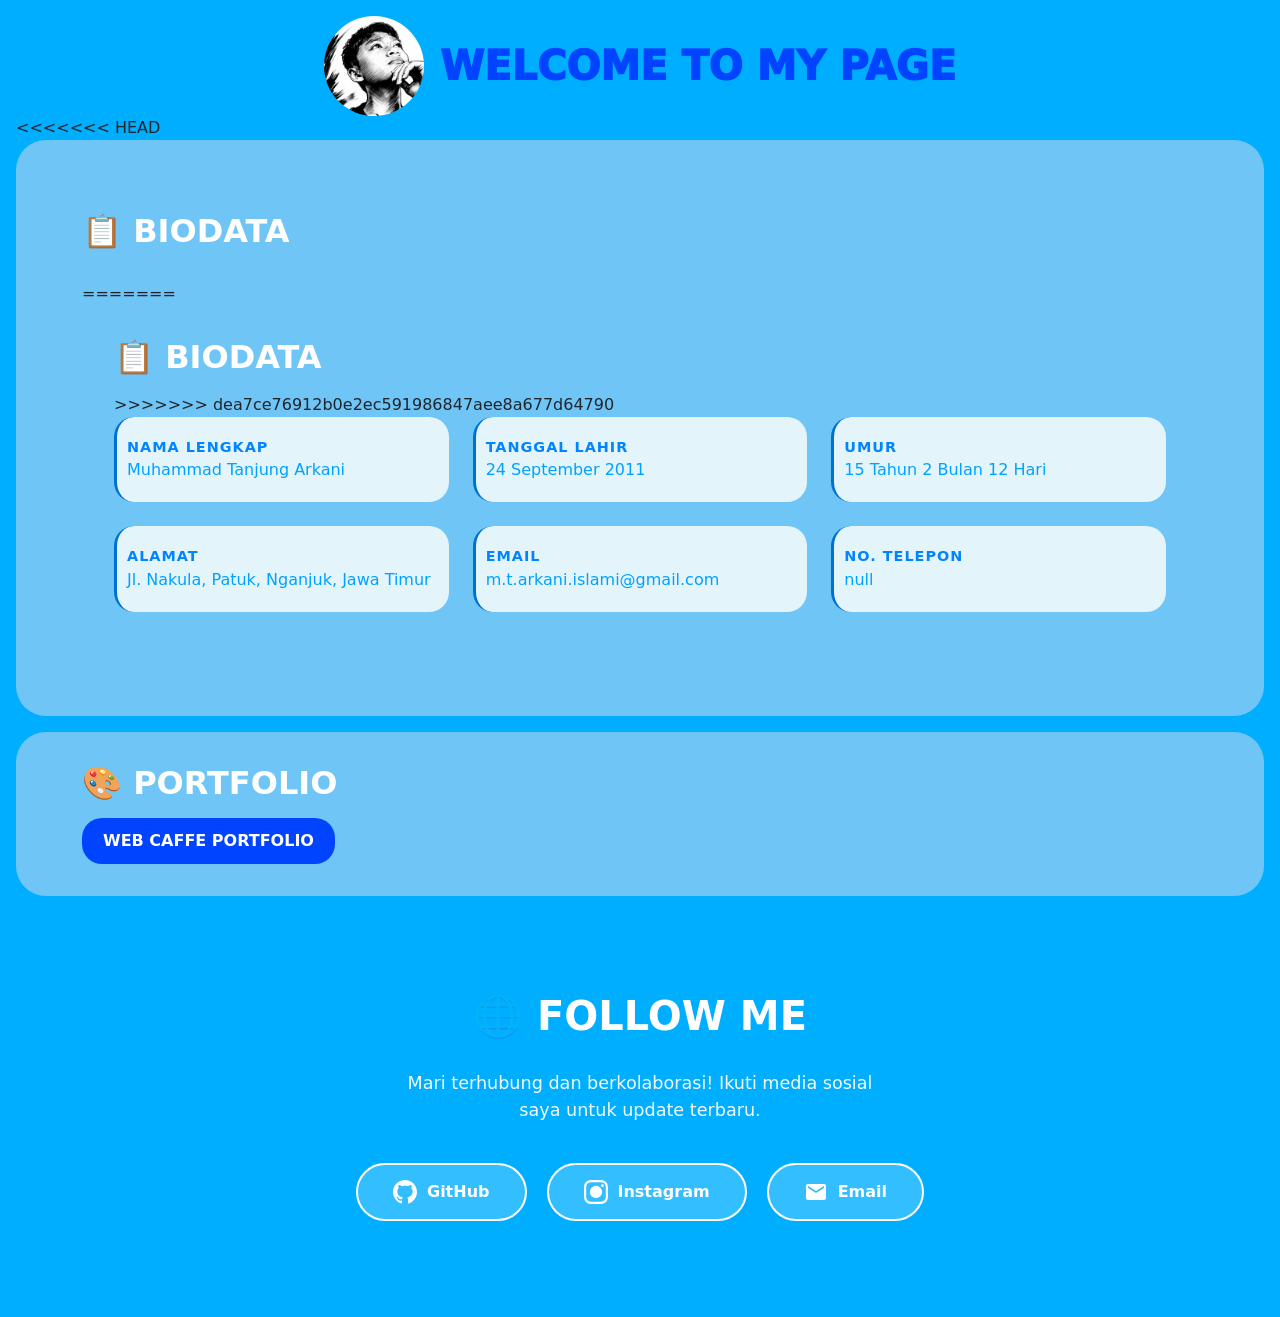
==== index.html @ 44c68a3e "p" ====
<!doctype html>
<html lang="en" dir="">
  <head>
    <!-- Required meta tags -->
    <meta charset="utf-8">
    <meta name="viewport" content="width=device-width, initial-scale=1">

    <!-- Bootstrap CSS -->
    <link href="https://cdn.jsdelivr.net/npm/bootstrap@5.3.8/dist/css/bootstrap.min.css" rel="stylesheet" integrity="sha384-sRIl4kxILFvY47J16cr9ZwB07vP4J8+LH7qKQnuqkuIAvNWLzeN8tE5YBujZqJLB" crossorigin="anonymous">
    <link rel="stylesheet" href="assets/css/homepage.css">
    <link rel="icon" href="assets/img/my-photo-profile.png" type="image/x-icon">

    <title>arkandevcoco-web</title>
  </head>
  <body>
    <div class="p-3 bm-4 cl-blue">
        <div class="container">
    <!-- Menggunakan justify-content-center agar konten otomatis ke tengah tanpa col kosong -->
    <div class="row justify-content-center align-items-center g-3">

    <!-- Kolom Foto Profil -->
    <div class="col-sm-auto col-12 text-center">
        <!-- Tambahkan class img-fluid agar gambar fleksibel -->
        <img class="pp-img img-fluid" src="assets/img/my-photo-profile.png" alt="my photo profile with black and white style">
    </div>
    
    <!-- Kolom Judul -->
    <div class="col-sm-auto col-12 text-center text-sm-start">
        <h1 id="welcome-text" class="mb-0">WELCOME TO MY PAGE</h1>
    </div>

</div>
</div>
    <!-- ==================== BIODATA SECTION ==================== -->
<<<<<<< HEAD
        <section id="biodata" class="biodata-section py-5">
        <div class="container my-4">
            <!-- Ditambahkan mb-4 agar judul ada jarak ke bawah -->
            <h2 class="section-title pb-2 mb-4">📋 BIODATA</h2>
=======
    <section id="biodata" class="biodata-section text-center>
        <div class="container">
            <h2 class="section-title pb-2">📋 BIODATA</h2>
>>>>>>> dea7ce76912b0e2ec591986847aee8a677d64790
            
            <!-- Diubah jadi g-4 gy-4 agar jarak vertikal & horizontal konsisten -->
            <div class="row g-4">
                <div class="col-lg-4">
                    <div class="biodata-item">
                        <div class="biodata-label">Nama Lengkap</div>
                        <div class="biodata-value">Muhammad Tanjung Arkani</div>
                    </div>
                </div>

                <div class="col-lg-4">
                    <div class="biodata-item">
                        <div class="biodata-label">Tanggal Lahir</div>
                        <div class="biodata-value">24 September 2011</div>
                    </div>
                </div>

                <div class="col-lg-4">
                    <div class="biodata-item">
                        <div class="biodata-label">Umur</div>
                        <div id="umur" class="biodata-value">null</div>
                    </div>
                </div>

                <div class="col-lg-4">
                    <div class="biodata-item">
                        <div class="biodata-label">Alamat</div>
                        <div class="biodata-value">
                            <a href="https://maps.app.goo.gl/ysoswkEAmNQH2X3w6" target="_blank">
                                Jl. Nakula, Patuk, Nganjuk, Jawa Timur
                            </a>
                        </div>
                    </div>
                </div>

                <div class="col-lg-4">
                    <div class="biodata-item">
                        <div class="biodata-label">Email</div>
                        <div class="biodata-value">
                            <a href="mailto:m.t.arkani.islami@gmail.com">m.t.arkani.islami@gmail.com</a>
                        </div>
                    </div>
                </div>

                <div class="col-lg-4">
                    <div class="biodata-item">
                        <div class="biodata-label">No. Telepon</div>
                        <div class="biodata-value">null</div>
                    </div>
                </div>
            </div>
        </div>
    </section>
    <!-- ======================== PORTFOLIO SECTION ======================== -->

    <section id="portfolio" class="portfolio-section mt-3 mb-3">
        <div class="container">
            <h2 class="section-title pb-2">🎨 PORTFOLIO</h2>
            <a class="btn btn-caffe" href="https://web-arjuno-caffe.vercel.app/" target="_blank">WEB CAFFE PORTFOLIO</a>
        </div>
    </section>

    <!-- ==================== SOCIAL MEDIA SECTION ==================== -->
    <section id="contact" class="social-section">
        <div class="container">
            <h2 class="social-title">🌐 FOLLOW ME</h2>
            <p class="social-description">Mari terhubung dan berkolaborasi! Ikuti media sosial saya untuk update terbaru.</p>
            
            <div class="social-links">
                <a href="https://github.com/arkandevcoco-star" target="_blank" class="social-btn">
                    <svg class="social-icon" viewBox="0 0 24 24" fill="currentColor">
                        <path d="M12 0c-6.626 0-12 5.373-12 12 0 5.302 3.438 9.8 8.207 11.387.599.111.793-.261.793-.577v-2.234c-3.338.726-4.033-1.416-4.033-1.416-.546-1.387-1.333-1.756-1.333-1.756-1.089-.745.083-.729.083-.729 1.205.084 1.839 1.237 1.839 1.237 1.07 1.834 2.807 1.304 3.492.997.107-.775.418-1.305.762-1.604-2.665-.305-5.467-1.334-5.467-5.931 0-1.311.469-2.381 1.236-3.221-.124-.303-.535-1.524.117-3.176 0 0 1.008-.322 3.301 1.23.957-.266 1.983-.399 3.003-.404 1.02.005 2.047.138 3.006.404 2.291-1.552 3.297-1.23 3.297-1.23.653 1.653.242 2.874.118 3.176.77.84 1.235 1.911 1.235 3.221 0 4.609-2.807 5.624-5.479 5.921.43.372.823 1.102.823 2.222v 3.293c0 .319.192.694.801.576 4.765-1.589 8.199-6.086 8.199-11.386 0-6.627-5.373-12-12-12z"/>
                    </svg>
                    GitHub
                </a>

                <a href="https://instagram.com/ARKdevCOCO" target="_blank" class="social-btn">
                    <svg class="social-icon" viewBox="0 0 24 24" fill="currentColor">
                        <path d="M12 2.163c3.204 0 3.584.012 4.85.07 3.252.148 4.771 1.691 4.919 4.919.058 1.265.069 1.645.069 4.849 0 3.205-.012 3.584-.069 4.849-.149 3.225-1.664 4.771-4.919 4.919-1.266.058-1.644.07-4.85.07-3.204 0-3.584-.012-4.849-.07-3.26-.149-4.771-1.699-4.919-4.92-.058-1.265-.07-1.644-.07-4.849 0-3.204.013-3.583.07-4.849.149-3.227 1.664-4.771 4.919-4.919 1.266-.057 1.645-.069 4.849-.069zm0-2.163c-3.259 0-3.667.014-4.947.072-4.358.2-6.78 2.618-6.98 6.98-.059 1.281-.073 1.689-.073 4.948 0 3.259.014 3.668.072 4.948.2 4.358 2.618 6.78 6.98 6.98 1.281.058 1.689.072 4.948.072 3.259 0 3.668-.014 4.948-.072 4.354-.2 6.782-2.618 6.979-6.98.059-1.28.073-1.689.073-4.948 0-3.259-.014-3.667-.072-4.947-.196-4.354-2.617-6.78-6.979-6.98-1.281-.059-1.69-.073-4.949-.073zM5.838 12a6.162 6.162 0 1 1 12.324 0 6.162 6.162 0 0 1-12.324 0zM12 16a4 4 0 1 1 0-8 4 4 0 0 1 0 8zm4.965-10.322a1.44 1.44 0 1 1 2.881.001 1.44 1.44 0 0 1-2.881-.001z"/>
                    </svg>
                    Instagram
                </a>

                <a href="mailto:m.t.arkani.islami@gmail.com" class="social-btn">
                    <svg class="social-icon" viewBox="0 0 24 24" fill="currentColor">
                        <path d="M20 4H4c-1.1 0-1.99.9-1.99 2L2 18c0 1.1.9 2 2 2h16c1.1 0 2-.9 2-2V6c0-1.1-.9-2-2-2zm0 4l-8 5-8-5V6l8 5 8-5v2z"/>
                    </svg>
                    Email
                </a>
            </div>
        </div>
    </section>

        
        
    </div>

    <!-- Optional JavaScript; choose one of the two! -->
     <script src="assets/js/homepage.js"></script>
    <!-- Option 1: Bootstrap Bundle with Popper -->
    <script src="https://cdn.jsdelivr.net/npm/bootstrap@5.3.8/dist/js/bootstrap.bundle.min.js" integrity="sha384-FKyoEForCGlyvwx9Hj09JcYn3nv7wiPVlz7YYwJrWVcXK/BmnVDxM+D2scQbITxI" crossorigin="anonymous"></script>

    <!-- Option 2: Separate Popper and Bootstrap JS -->
    <!--
    <script src="https://cdn.jsdelivr.net/npm/@popperjs/core@2.11.8/dist/umd/popper.min.js" integrity="sha384-I7E8VVD/ismYTF4hNIPjVp/Zjvgyol6VFvRkX/vR+Vc4jQkC+hVqc2pM8ODewa9r" crossorigin="anonymous"></script>
    <script src="https://cdn.jsdelivr.net/npm/bootstrap@5.3.8/dist/js/bootstrap.min.js" integrity="sha384-G/EV+4j2dNv+tEPo3++6LCgdCROaejBqfUeNjuKAiuXbjrxilcCdDz6ZAVfHWe1Y" crossorigin="anonymous"></script>
    -->
  </body>
</html>
---- assets/css/homepage.css ----
#welcome-text{
    font-weight: 1000;
    color: rgb(0, 68, 255);
}

.cl-blue{
    background-color: rgb(0, 174, 255);
}
.cl-dark-blue{
    background-color: rgb(197, 255, 252);
}
.p-100{
    height: 40rem;
}
.hr01{
    margin-left: 15rem;
    margin-right: 15rem;
}
.pp-img{
    border-radius: 100%;
    width: 100px;
}
.area-sosialmedia{
    background-color: rgb(0, 113, 206);
    height: 100%;
    padding: 100px;
}
/* biodata*/
.section-title{
    font-weight: 800;
    color: rgb(255, 255, 255);
}
.biodata-section{
    background-color: rgb(112, 197, 247);
    padding: 2rem;
    border-radius: 30px;
}
.biodata-item{
    background-color: rgb(227, 244, 250);
    padding: 20px 10px ;
    border-radius: 20px;
    border-left: 3px solid rgb(0, 113, 206);

}
.biodata-item:hover{
    transform: translateY(-5px);
}
.biodata-label{
    font-weight: 700;
    color: #0084ff;
    font-size: 0.9rem;
    text-transform: uppercase;
    letter-spacing: 1px;
}
.biodata-value{
    color: #00a2ff;
    font-weight: 400;
}
.biodata-value a{
    text-decoration: none;
    color: #00a2ff;
    font-weight: 400;
}

.social-section {
        color: white;
        padding: 80px 0;
        text-align: center;
    }

.social-title {
    font-size: 2.5rem;
    font-weight: 700;
    margin-bottom: 30px;
}

.social-description {
    font-size: 1.1rem;
    opacity: 0.95;
    margin-bottom: 40px;
    max-width: 500px;
    margin-left: auto;
    margin-right: auto;
}

.social-links {
    display: flex;
    justify-content: center;
    gap: 20px;
    flex-wrap: wrap;
}

.social-btn {
    background: rgba(255, 255, 255, 0.2);
    color: white;
    padding: 15px 35px;
    border-radius: 50px;
    text-decoration: none;
    font-weight: 600;
    display: inline-flex;
    align-items: center;
    gap: 10px;
    transition: all 0.3s ease;
    border: 2px solid white;
}

.social-btn:hover {
    background: white;
    color: #00aeFF;
    transform: translateY(-5px);
    box-shadow: 0 8px 20px rgba(0, 0, 0, 0.2);
}

.social-icon {
    width: 24px;
    height: 24px;
}



.portfolio-section{
    background-color: rgb(112, 197, 247);
    padding: 2rem;
    border-radius: 30px;
}
.btn-caffe{
    background-color: rgb(0, 68, 255);
    color: white;
    padding: 10px 20px;
    border-radius: 20px;
    text-decoration: none;
    font-weight: 600;
    transition: all 0.3s ease;
}
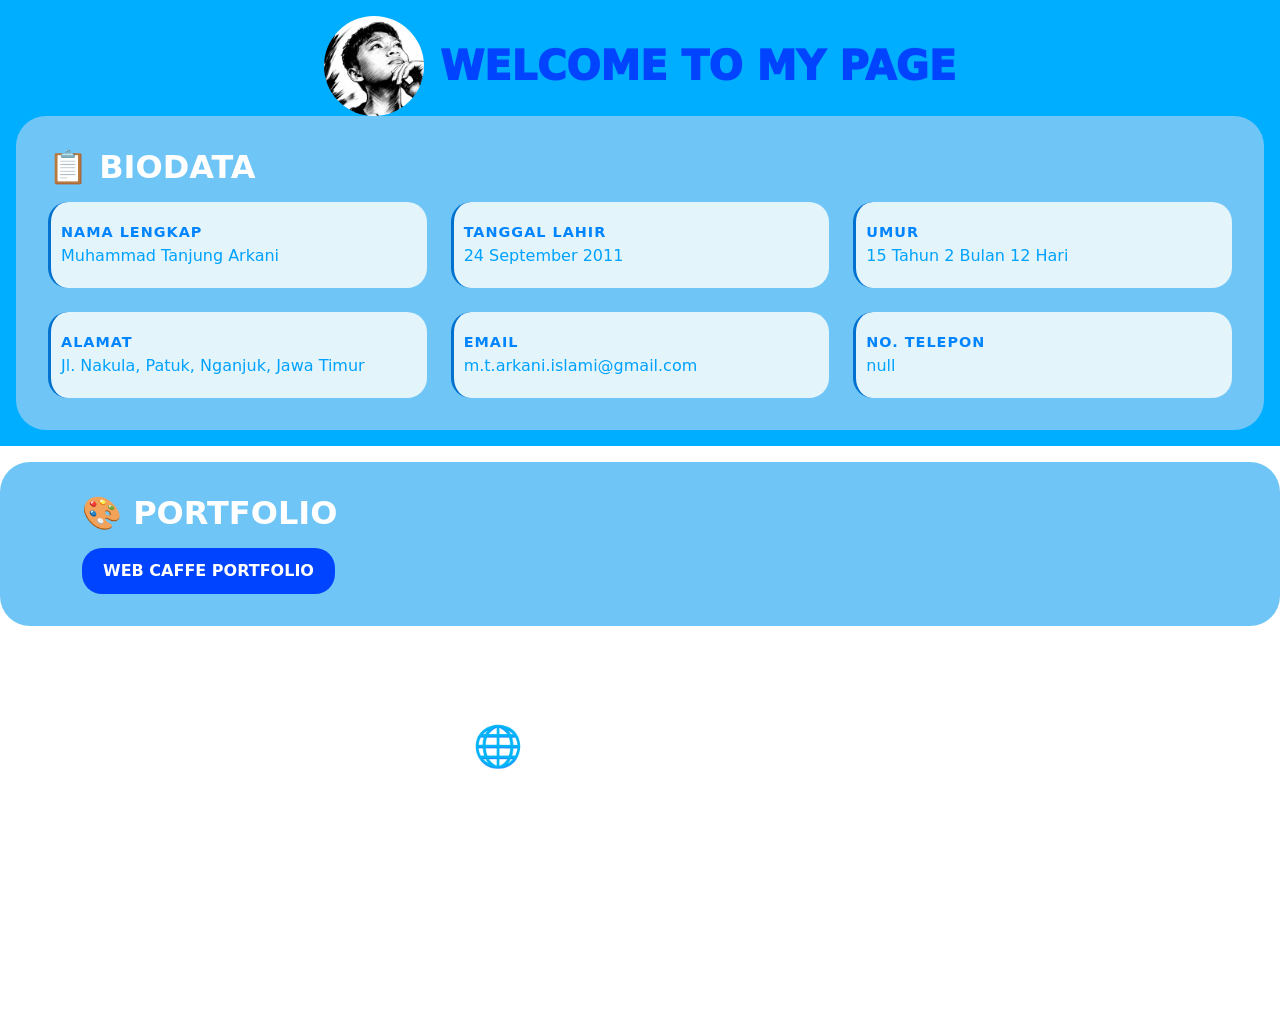
==== commit c4afc914: "fix bug" ====
--- a/index.html
+++ b/index.html
@@ -32,16 +32,11 @@
 </div>
 </div>
     <!-- ==================== BIODATA SECTION ==================== -->
-<<<<<<< HEAD
-        <section id="biodata" class="biodata-section py-5">
-        <div class="container my-4">
-            <!-- Ditambahkan mb-4 agar judul ada jarak ke bawah -->
-            <h2 class="section-title pb-2 mb-4">📋 BIODATA</h2>
-=======
+
     <section id="biodata" class="biodata-section text-center>
         <div class="container">
             <h2 class="section-title pb-2">📋 BIODATA</h2>
->>>>>>> dea7ce76912b0e2ec591986847aee8a677d64790
+
             
             <!-- Diubah jadi g-4 gy-4 agar jarak vertikal & horizontal konsisten -->
             <div class="row g-4">
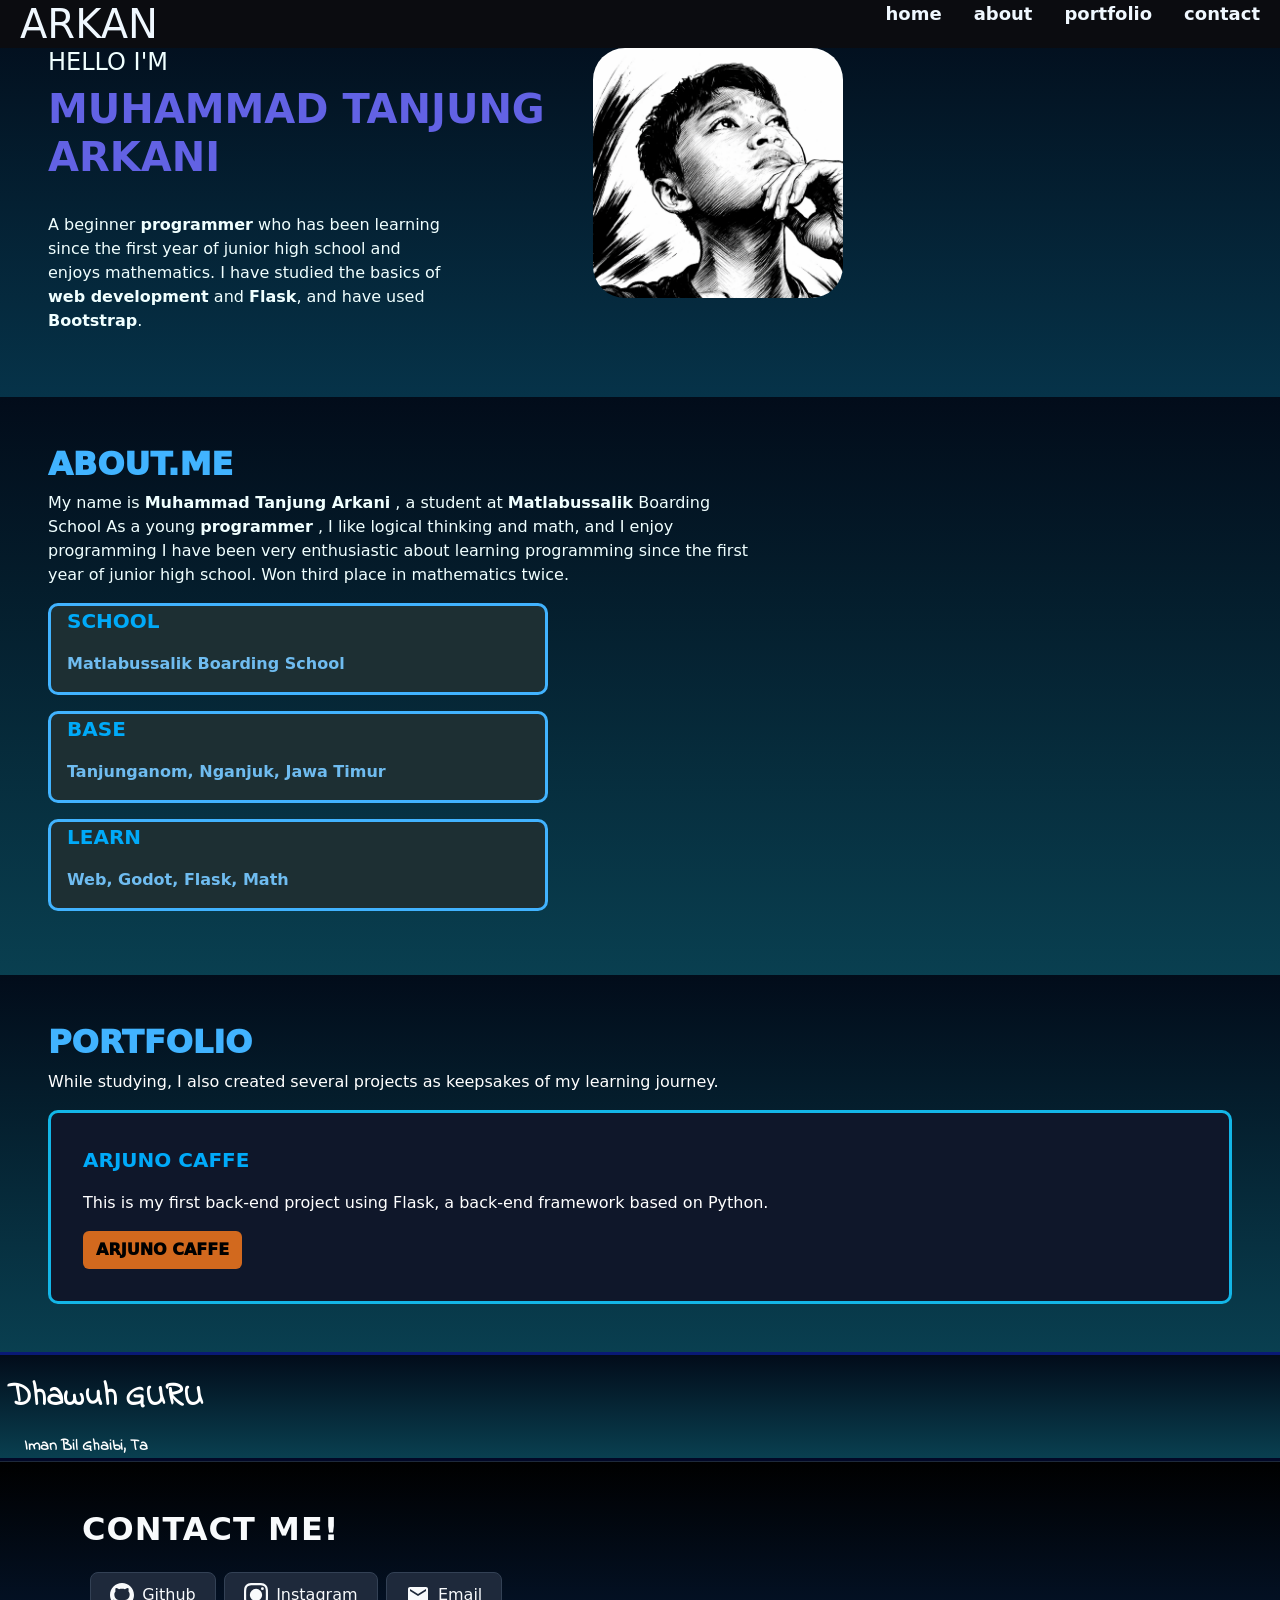
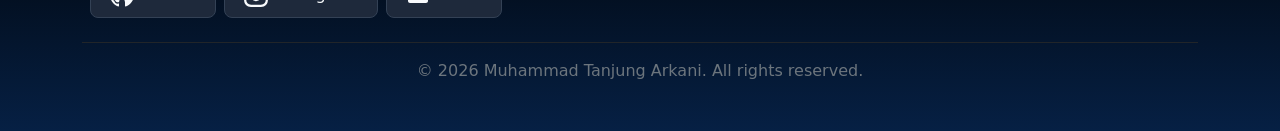
==== commit 48a149dd: "update styles and structure for homepage, add portfolio section, and implement typing effect" ====
--- a/index.html
+++ b/index.html
@@ -1,148 +1,107 @@
-<!doctype html>
-<html lang="en" dir="">
-  <head>
-    <!-- Required meta tags -->
-    <meta charset="utf-8">
-    <meta name="viewport" content="width=device-width, initial-scale=1">
-
-    <!-- Bootstrap CSS -->
+<!DOCTYPE html>
+<html lang="en">
+<head>
+    <meta charset="UTF-8">
+    <meta name="viewport" content="width=device-width, initial-scale=1.0">
+    <title>Profile</title>
     <link href="https://cdn.jsdelivr.net/npm/bootstrap@5.3.8/dist/css/bootstrap.min.css" rel="stylesheet" integrity="sha384-sRIl4kxILFvY47J16cr9ZwB07vP4J8+LH7qKQnuqkuIAvNWLzeN8tE5YBujZqJLB" crossorigin="anonymous">
     <link rel="stylesheet" href="assets/css/homepage.css">
-    <link rel="icon" href="assets/img/my-photo-profile.png" type="image/x-icon">
+</head>
+<body>
+    <header class="fixed-top">
+        <h1>ARKAN</h1>
+        <nav class="nav-menu">
+            <ul>
+                <li><a class="" href="#home">home</a></li>
+                <li><a class="" href="#about">about</a></li>
+                <li><a class="" href="#portfolio">portfolio</a></li>
+                <li><a class="" href="#contact">contact</a></li>
+            </ul>
+        </nav>
+    </header>
+    <main>
 
-    <title>arkandevcoco-web</title>
-  </head>
-  <body>
-    <div class="p-3 bm-4 cl-blue">
-        <div class="container">
-    <!-- Menggunakan justify-content-center agar konten otomatis ke tengah tanpa col kosong -->
-    <div class="row justify-content-center align-items-center g-3">
+        <section id="home" class="home">
+            <div>
+                <h4>HELLO I'M</h4>
+                <h1>MUHAMMAD TANJUNG <br> ARKANI</h1>
+                <br>
+                <p class="home-text">
+                    A beginner <b> programmer</b> who has been learning since the first year of  junior high school and enjoys mathematics. I have studied the basics of  <b>web development</b> and <b>Flask</b>, and have used <b>Bootstrap</b>.
+                </p>
+            </div>
+            <figure>
+                <img class="profile" src="assets/img/my-photo-profile.png" alt="photo profile" width="250px">
+            </figure>
+        </section>
+        <!--===============ABOUT===================-->
+        <section id="about" class="about">
+            <h2>ABOUT.ME</h2>
+            <p class="text-about">
+                    My name is <b>Muhammad Tanjung Arkani</b> , a student at <b> Matlabussalik </b>Boarding School
+                    As a young <b>programmer</b> , I like logical thinking and math, and I enjoy programming 
+                    I have been very enthusiastic about learning programming since the first year of junior high school.
+                    Won third place in mathematics twice.
+            </p>
+            <div class="biodata">
+                <p class="biodata-label">SCHOOL</p>
+                <p class="biodata-value">Matlabussalik Boarding School</p>
+            </div>
+            <div class="biodata">
+                <p class="biodata-label">BASE</p>
+                <p class="biodata-value">Tanjunganom, Nganjuk, Jawa Timur</p>
+            </div>
+            <div class="biodata">
+                <p class="biodata-label">LEARN</p>
+                <p class="biodata-value">Web, Godot, Flask, Math</p>
+            </div>
+        </section>
+        <section id="portfolio" class="portfolio">
+            <h2>PORTFOLIO</h2>
+            <p>While studying, I also created several projects as keepsakes of my learning journey.</p>
+            <div class="portfolio-1">
+                <p class="portfolio-label">ARJUNO CAFFE</p>
+                <p>This is my first back-end project using Flask, a back-end framework based on Python.</p>
+                <a class="btn btn-caffe" href="https://web-arjuno-caffe.vercel.app/" target="_blank">ARJUNO CAFFE</a>
+            </div>
+        </section>
+        <section class="dhawuh">
+            <h2 class="indie-flower-regular p-2">Dhawuh GURU</h2>
+            <span id="dhawuh-guru" class="indie-flower-regular p-4"></span>
+            
 
-    <!-- Kolom Foto Profil -->
-    <div class="col-sm-auto col-12 text-center">
-        <!-- Tambahkan class img-fluid agar gambar fleksibel -->
-        <img class="pp-img img-fluid" src="assets/img/my-photo-profile.png" alt="my photo profile with black and white style">
+        </section>
+    </main>
+    <!-- =========FOOTER=========-->
+   <footer id="contact" class="custom-footer">
+    <div class="container">
+        <h2>CONTACT ME!</h2>
+        <div class="d-flex flex-wrap gap-2 ps-2">
+            <a href="https://github.com/arkandevcoco-star" target="_blank" class="social-btn">
+                <svg class="social-icon" viewBox="0 0 24 24" fill="currentColor">
+                    <path d="M12 0c-6.626 0-12 5.373-12 12 0 5.302 3.438 9.8 8.207 11.387.599.111.793-.261.793-.577v-2.234c-3.338.726-4.033-1.416-4.033-1.416-.546-1.387-1.333-1.756-1.333-1.756-1.089-.745.083-.729.083-.729 1.205.084 1.839 1.237 1.839 1.237 1.07 1.834 2.807 1.304 3.492.997.107-.775.418-1.305.762-1.604-2.665-.305-5.467-1.334-5.467-5.931 0-1.311.469-2.381 1.236-3.221-.124-.303-.535-1.524.117-3.176 0 0 1.008-.322 3.301 1.23.957-.266 1.983-.399 3.003-.404 1.02.005 2.047.138 3.006.404 2.291-1.552 3.297-1.23 3.297-1.23.653 1.653.242 2.874.118 3.176.77.84 1.235 1.911 1.235 3.221 0 4.609-2.807 5.624-5.479 5.921.43.372.823 1.102.823 2.222v 3.293c0 .319.192.694.801.576 4.765-1.589 8.199-6.086 8.199-11.386 0-6.627-5.373-12-12-12z"/>
+                </svg>
+                Github
+            </a>
+            <a href="https://instagram.com/ARKdevCOCO" class="social-btn">
+                <svg class="social-icon" viewBox="0 0 24 24" fill="currentColor">
+                    <path d="M12 2.163c3.204 0 3.584.012 4.85.07 3.252.148 4.771 1.691 4.919 4.919.058 1.265.069 1.645.069 4.849 0 3.205-.012 3.584-.069 4.849-.149 3.225-1.664 4.771-4.919 4.919-1.266.058-1.644.07-4.85.07-3.204 0-3.584-.012-4.849-.07-3.26-.149-4.771-1.699-4.919-4.92-.058-1.265-.07-1.644-.07-4.849 0-3.204.013-3.583.07-4.849.149-3.227 1.664-4.771 4.919-4.919 1.266-.057 1.645-.069 4.849-.069zm0-2.163c-3.259 0-3.667.014-4.947.072-4.358.2-6.78 2.618-6.98 6.98-.059 1.281-.073 1.689-.073 4.948 0 3.259.014 3.668.072 4.948.2 4.358 2.618 6.78 6.98 6.98 1.281.058 1.689.072 4.948.072 3.259 0 3.668-.014 4.948-.072 4.354-.2 6.782-2.618 6.979-6.98.059-1.28.073-1.689.073-4.948 0-3.259-.014-3.667-.072-4.947-.196-4.354-2.617-6.78-6.979-6.98-1.281-.059-1.69-.073-4.949-.073zM5.838 12a6.162 6.162 0 1 1 12.324 0 6.162 6.162 0 0 1-12.324 0zM12 16a4 4 0 1 1 0-8 4 4 0 0 1 0 8zm4.965-10.322a1.44 1.44 0 1 1 2.881.001 1.44 1.44 0 0 1-2.881-.001z"/>
+                </svg>
+                Instagram
+            </a>
+            <a href="mailto:email@m.t.arkani.islami@gmail.com" class="social-btn">
+                <svg class="social-icon" viewBox="0 0 24 24" fill="currentColor">
+                    <path d="M20 4H4c-1.1 0-1.99.9-1.99 2L2 18c0 1.1.9 2 2 2h16c1.1 0 2-.9 2-2V6c0-1.1-.9-2-2-2zm0 4l-8 5-8-5V6l8 5 8-5v2z"/>
+                </svg>
+                Email
+            </a>
+        </div>
+        <div class="text-secondary text-center mt-4 pt-3 border-top border-dark fs-6">
+            &copy; 2026 Muhammad Tanjung Arkani. All rights reserved.
+        </div>
     </div>
     
-    <!-- Kolom Judul -->
-    <div class="col-sm-auto col-12 text-center text-sm-start">
-        <h1 id="welcome-text" class="mb-0">WELCOME TO MY PAGE</h1>
-    </div>
-
-</div>
-</div>
-    <!-- ==================== BIODATA SECTION ==================== -->
-
-    <section id="biodata" class="biodata-section text-center>
-        <div class="container">
-            <h2 class="section-title pb-2">📋 BIODATA</h2>
-
-            
-            <!-- Diubah jadi g-4 gy-4 agar jarak vertikal & horizontal konsisten -->
-            <div class="row g-4">
-                <div class="col-lg-4">
-                    <div class="biodata-item">
-                        <div class="biodata-label">Nama Lengkap</div>
-                        <div class="biodata-value">Muhammad Tanjung Arkani</div>
-                    </div>
-                </div>
-
-                <div class="col-lg-4">
-                    <div class="biodata-item">
-                        <div class="biodata-label">Tanggal Lahir</div>
-                        <div class="biodata-value">24 September 2011</div>
-                    </div>
-                </div>
-
-                <div class="col-lg-4">
-                    <div class="biodata-item">
-                        <div class="biodata-label">Umur</div>
-                        <div id="umur" class="biodata-value">null</div>
-                    </div>
-                </div>
-
-                <div class="col-lg-4">
-                    <div class="biodata-item">
-                        <div class="biodata-label">Alamat</div>
-                        <div class="biodata-value">
-                            <a href="https://maps.app.goo.gl/ysoswkEAmNQH2X3w6" target="_blank">
-                                Jl. Nakula, Patuk, Nganjuk, Jawa Timur
-                            </a>
-                        </div>
-                    </div>
-                </div>
-
-                <div class="col-lg-4">
-                    <div class="biodata-item">
-                        <div class="biodata-label">Email</div>
-                        <div class="biodata-value">
-                            <a href="mailto:m.t.arkani.islami@gmail.com">m.t.arkani.islami@gmail.com</a>
-                        </div>
-                    </div>
-                </div>
-
-                <div class="col-lg-4">
-                    <div class="biodata-item">
-                        <div class="biodata-label">No. Telepon</div>
-                        <div class="biodata-value">null</div>
-                    </div>
-                </div>
-            </div>
-        </div>
-    </section>
-    <!-- ======================== PORTFOLIO SECTION ======================== -->
-
-    <section id="portfolio" class="portfolio-section mt-3 mb-3">
-        <div class="container">
-            <h2 class="section-title pb-2">🎨 PORTFOLIO</h2>
-            <a class="btn btn-caffe" href="https://web-arjuno-caffe.vercel.app/" target="_blank">WEB CAFFE PORTFOLIO</a>
-        </div>
-    </section>
-
-    <!-- ==================== SOCIAL MEDIA SECTION ==================== -->
-    <section id="contact" class="social-section">
-        <div class="container">
-            <h2 class="social-title">🌐 FOLLOW ME</h2>
-            <p class="social-description">Mari terhubung dan berkolaborasi! Ikuti media sosial saya untuk update terbaru.</p>
-            
-            <div class="social-links">
-                <a href="https://github.com/arkandevcoco-star" target="_blank" class="social-btn">
-                    <svg class="social-icon" viewBox="0 0 24 24" fill="currentColor">
-                        <path d="M12 0c-6.626 0-12 5.373-12 12 0 5.302 3.438 9.8 8.207 11.387.599.111.793-.261.793-.577v-2.234c-3.338.726-4.033-1.416-4.033-1.416-.546-1.387-1.333-1.756-1.333-1.756-1.089-.745.083-.729.083-.729 1.205.084 1.839 1.237 1.839 1.237 1.07 1.834 2.807 1.304 3.492.997.107-.775.418-1.305.762-1.604-2.665-.305-5.467-1.334-5.467-5.931 0-1.311.469-2.381 1.236-3.221-.124-.303-.535-1.524.117-3.176 0 0 1.008-.322 3.301 1.23.957-.266 1.983-.399 3.003-.404 1.02.005 2.047.138 3.006.404 2.291-1.552 3.297-1.23 3.297-1.23.653 1.653.242 2.874.118 3.176.77.84 1.235 1.911 1.235 3.221 0 4.609-2.807 5.624-5.479 5.921.43.372.823 1.102.823 2.222v 3.293c0 .319.192.694.801.576 4.765-1.589 8.199-6.086 8.199-11.386 0-6.627-5.373-12-12-12z"/>
-                    </svg>
-                    GitHub
-                </a>
-
-                <a href="https://instagram.com/ARKdevCOCO" target="_blank" class="social-btn">
-                    <svg class="social-icon" viewBox="0 0 24 24" fill="currentColor">
-                        <path d="M12 2.163c3.204 0 3.584.012 4.85.07 3.252.148 4.771 1.691 4.919 4.919.058 1.265.069 1.645.069 4.849 0 3.205-.012 3.584-.069 4.849-.149 3.225-1.664 4.771-4.919 4.919-1.266.058-1.644.07-4.85.07-3.204 0-3.584-.012-4.849-.07-3.26-.149-4.771-1.699-4.919-4.92-.058-1.265-.07-1.644-.07-4.849 0-3.204.013-3.583.07-4.849.149-3.227 1.664-4.771 4.919-4.919 1.266-.057 1.645-.069 4.849-.069zm0-2.163c-3.259 0-3.667.014-4.947.072-4.358.2-6.78 2.618-6.98 6.98-.059 1.281-.073 1.689-.073 4.948 0 3.259.014 3.668.072 4.948.2 4.358 2.618 6.78 6.98 6.98 1.281.058 1.689.072 4.948.072 3.259 0 3.668-.014 4.948-.072 4.354-.2 6.782-2.618 6.979-6.98.059-1.28.073-1.689.073-4.948 0-3.259-.014-3.667-.072-4.947-.196-4.354-2.617-6.78-6.979-6.98-1.281-.059-1.69-.073-4.949-.073zM5.838 12a6.162 6.162 0 1 1 12.324 0 6.162 6.162 0 0 1-12.324 0zM12 16a4 4 0 1 1 0-8 4 4 0 0 1 0 8zm4.965-10.322a1.44 1.44 0 1 1 2.881.001 1.44 1.44 0 0 1-2.881-.001z"/>
-                    </svg>
-                    Instagram
-                </a>
-
-                <a href="mailto:m.t.arkani.islami@gmail.com" class="social-btn">
-                    <svg class="social-icon" viewBox="0 0 24 24" fill="currentColor">
-                        <path d="M20 4H4c-1.1 0-1.99.9-1.99 2L2 18c0 1.1.9 2 2 2h16c1.1 0 2-.9 2-2V6c0-1.1-.9-2-2-2zm0 4l-8 5-8-5V6l8 5 8-5v2z"/>
-                    </svg>
-                    Email
-                </a>
-            </div>
-        </div>
-    </section>
-
-        
-        
-    </div>
-
-    <!-- Optional JavaScript; choose one of the two! -->
-     <script src="assets/js/homepage.js"></script>
-    <!-- Option 1: Bootstrap Bundle with Popper -->
-    <script src="https://cdn.jsdelivr.net/npm/bootstrap@5.3.8/dist/js/bootstrap.bundle.min.js" integrity="sha384-FKyoEForCGlyvwx9Hj09JcYn3nv7wiPVlz7YYwJrWVcXK/BmnVDxM+D2scQbITxI" crossorigin="anonymous"></script>
-
-    <!-- Option 2: Separate Popper and Bootstrap JS -->
-    <!--
-    <script src="https://cdn.jsdelivr.net/npm/@popperjs/core@2.11.8/dist/umd/popper.min.js" integrity="sha384-I7E8VVD/ismYTF4hNIPjVp/Zjvgyol6VFvRkX/vR+Vc4jQkC+hVqc2pM8ODewa9r" crossorigin="anonymous"></script>
-    <script src="https://cdn.jsdelivr.net/npm/bootstrap@5.3.8/dist/js/bootstrap.min.js" integrity="sha384-G/EV+4j2dNv+tEPo3++6LCgdCROaejBqfUeNjuKAiuXbjrxilcCdDz6ZAVfHWe1Y" crossorigin="anonymous"></script>
-    -->
-  </body>
+</footer>
+<script src="assets/js/homepage.js"></script>
+</body>
 </html>
--- a/assets/css/homepage.css
+++ b/assets/css/homepage.css
@@ -1,134 +1,221 @@
-#welcome-text{
+@import url('https://fonts.googleapis.com/css2?family=Indie+Flower&display=swap');
+@import url('https://fonts.googleapis.com/css2?family=Indie+Flower&family=Jim+Nightshade&display=swap');
+/*HEADER*/
+body{
+     background: linear-gradient(to top, #13b6e7, #020c1a);
+}
+header {
+    background-color: #0b0c10;
+    display: flex;
+    padding: 0px 20px;      
+}
+
+header h1 {
+    color: aliceblue;
+    margin: 0;                 
+}
+.home-text{
+    max-width: 400px;
+}
+.nav-menu {
+    margin-bottom: 1rem;
+    margin-left: auto; 
+    display: flex;
+    gap: 2rem;          
+    justify-content: center;   
+}
+
+.nav-menu ul{
+    display: flex;
+    gap: 2rem;
+    list-style: none;
+    padding: 0;
+    margin: 0;
+}
+
+.nav-menu a {
+    color: aliceblue;          
+    text-decoration: none;     
+    font-size: 18px;
+    font-weight: 700;
+}
+
+.nav-menu a:hover {
+    color: #14808f;
+}
+
+/* MAIN */
+
+/* HOMEEEEEE*/
+.home{
+    display: flex;
+    gap: 3rem;
+    color: azure;
+    padding: 3rem;
+}
+
+.home h1{
+    font-weight: 900;
+    color: rgb(98, 98, 228);
+}
+
+.profile {
+    width: 250px;
+    max-width: 100%;
+    height: auto;
+    border-radius: 2rem;
+    object-fit: cover;
+}
+@media (max-width: 600px) {
+    .home {
+        flex-direction: column;
+        align-items: center;
+        text-align: center;
+        padding: 2rem 1rem;
+    }
+
+    .profile {
+        width: 180px;
+    }
+}
+
+
+/* ABOUT */
+.about{
+    background: linear-gradient(to top, #093f50, #020c1a);
+    padding: 3rem;
+    color: azure;
+    h2{
+        color: #41b3ff;
+        font-weight: 1000;
+    }
+}
+.text-about{
+    max-width: 700px;
+}
+
+.biodata{
+    margin-bottom: 1rem;
+    background-color: #1d2f33;
+    border: #41b3ff solid ;
+    border-radius: 10px;
+    max-width: 500px;
+    min-width: 150px;
+    
+}
+.biodata:hover{
+    transition: all 0.3s ease;
+    transform: translateY(-10px);
+    background-color: #06587e;
+    .biodata-value{
+        color: white;
+    }
+    .biodata-label{
+        color: rgb(68, 243, 255);
+    }
+}
+.biodata-label{
+    padding-left: 1rem;
+    font-size: 20px;
+    font-weight: 800;
+    color: #00aaf9;
+}
+.biodata-value{
+    padding-left: 1rem;
+    color: #6fbcf0;
+    font-weight: 700;
+}
+
+/*PORTFOLIO*/
+.portfolio{
+    background: linear-gradient(to top, #093f50, #020c1a);
+    padding: 3rem;
+    color: white;
+    h2{
+        font-weight: 1000;
+        color: #41b3ff;
+    }
+}
+
+.portfolio-1{
+    padding: 2rem;
+    background-color: #0f172a;
+    border: #13b6e7 solid ;
+    border-radius: 10px;
+}
+
+.portfolio-label{
+    font-size: 20px;
+    font-weight: 800;
+    color: #00aaf9;
+}
+.btn-caffe{
+    color: rgb(0, 0, 0);
     font-weight: 1000;
-    color: rgb(0, 68, 255);
-}
-
-.cl-blue{
-    background-color: rgb(0, 174, 255);
-}
-.cl-dark-blue{
-    background-color: rgb(197, 255, 252);
-}
-.p-100{
-    height: 40rem;
-}
-.hr01{
-    margin-left: 15rem;
-    margin-right: 15rem;
-}
-.pp-img{
-    border-radius: 100%;
-    width: 100px;
-}
-.area-sosialmedia{
-    background-color: rgb(0, 113, 206);
-    height: 100%;
-    padding: 100px;
-}
-/* biodata*/
-.section-title{
+    background-color: chocolate;
+}
+.btn-caffe:hover{
+    transition: all 0.3s ease;
+    transform: translateY(-5px);
+    color: rgb(224, 220, 217);
+    background-color: rgb(255, 72, 0);
+}
+.dhawuh{
+    border-top: #091975 solid;
+    border-bottom: #020827 solid;
+    background: linear-gradient(to top, #093f50, #020c1a);
+    h2{
+        color: white;
+    }
+    span{
+        color: white;
+    }
+    padding-top: 1rem;
+}
+/* FOOTER */
+footer{
+    background: linear-gradient(to bottom, #000000, #062044);
+    color: azure;
+}
+.custom-footer {
+    background-color: #0f172a;
+    color: #f8fafc;
+    border-top: 1px solid #1e293b;
+    padding: 3rem 1.5rem;
+}
+.custom-footer h2 {
     font-weight: 800;
-    color: rgb(255, 255, 255);
-}
-.biodata-section{
-    background-color: rgb(112, 197, 247);
-    padding: 2rem;
-    border-radius: 30px;
-}
-.biodata-item{
-    background-color: rgb(227, 244, 250);
-    padding: 20px 10px ;
-    border-radius: 20px;
-    border-left: 3px solid rgb(0, 113, 206);
-
-}
-.biodata-item:hover{
-    transform: translateY(-5px);
-}
-.biodata-label{
-    font-weight: 700;
-    color: #0084ff;
-    font-size: 0.9rem;
-    text-transform: uppercase;
     letter-spacing: 1px;
-}
-.biodata-value{
-    color: #00a2ff;
-    font-weight: 400;
-}
-.biodata-value a{
+    margin-bottom: 1.5rem;
+}
+.social-btn {
+    background-color: #1e293b;
+    color: #f8fafc;
+    border: 1px solid #334155;
+    padding: 0.6rem 1.2rem;
+    border-radius: 8px;
+    transition: all 0.3s ease;
     text-decoration: none;
-    color: #00a2ff;
-    font-weight: 400;
-}
-
-.social-section {
-        color: white;
-        padding: 80px 0;
-        text-align: center;
-    }
-
-.social-title {
-    font-size: 2.5rem;
-    font-weight: 700;
-    margin-bottom: 30px;
-}
-
-.social-description {
-    font-size: 1.1rem;
-    opacity: 0.95;
-    margin-bottom: 40px;
-    max-width: 500px;
-    margin-left: auto;
-    margin-right: auto;
-}
-
-.social-links {
-    display: flex;
-    justify-content: center;
-    gap: 20px;
-    flex-wrap: wrap;
-}
-
-.social-btn {
-    background: rgba(255, 255, 255, 0.2);
-    color: white;
-    padding: 15px 35px;
-    border-radius: 50px;
-    text-decoration: none;
-    font-weight: 600;
     display: inline-flex;
     align-items: center;
-    gap: 10px;
-    transition: all 0.3s ease;
-    border: 2px solid white;
-}
-
+    gap: 8px;
+}
 .social-btn:hover {
-    background: white;
-    color: #00aeFF;
-    transform: translateY(-5px);
-    box-shadow: 0 8px 20px rgba(0, 0, 0, 0.2);
-}
-
+    background-color: #38bdf8;
+    color: #0f172a;
+    border-color: #38bdf8;
+    transform: translateY(-3px);
+}
 .social-icon {
-    width: 24px;
-    height: 24px;
-}
-
-
-
-.portfolio-section{
-    background-color: rgb(112, 197, 247);
-    padding: 2rem;
-    border-radius: 30px;
-}
-.btn-caffe{
-    background-color: rgb(0, 68, 255);
-    color: white;
-    padding: 10px 20px;
-    border-radius: 20px;
-    text-decoration: none;
-    font-weight: 600;
-    transition: all 0.3s ease;
-}+    width: 24px;  /* Atur lebar sesuai kebutuhan */
+    height: 24px; /* Atur tinggi */
+    display: inline-block;
+    vertical-align: middle;
+}
+/* FONTS */
+.indie-flower-regular {
+  font-family: "Indie Flower", cursive;
+  font-weight: 1000;
+  font-style: normal;
+}
+
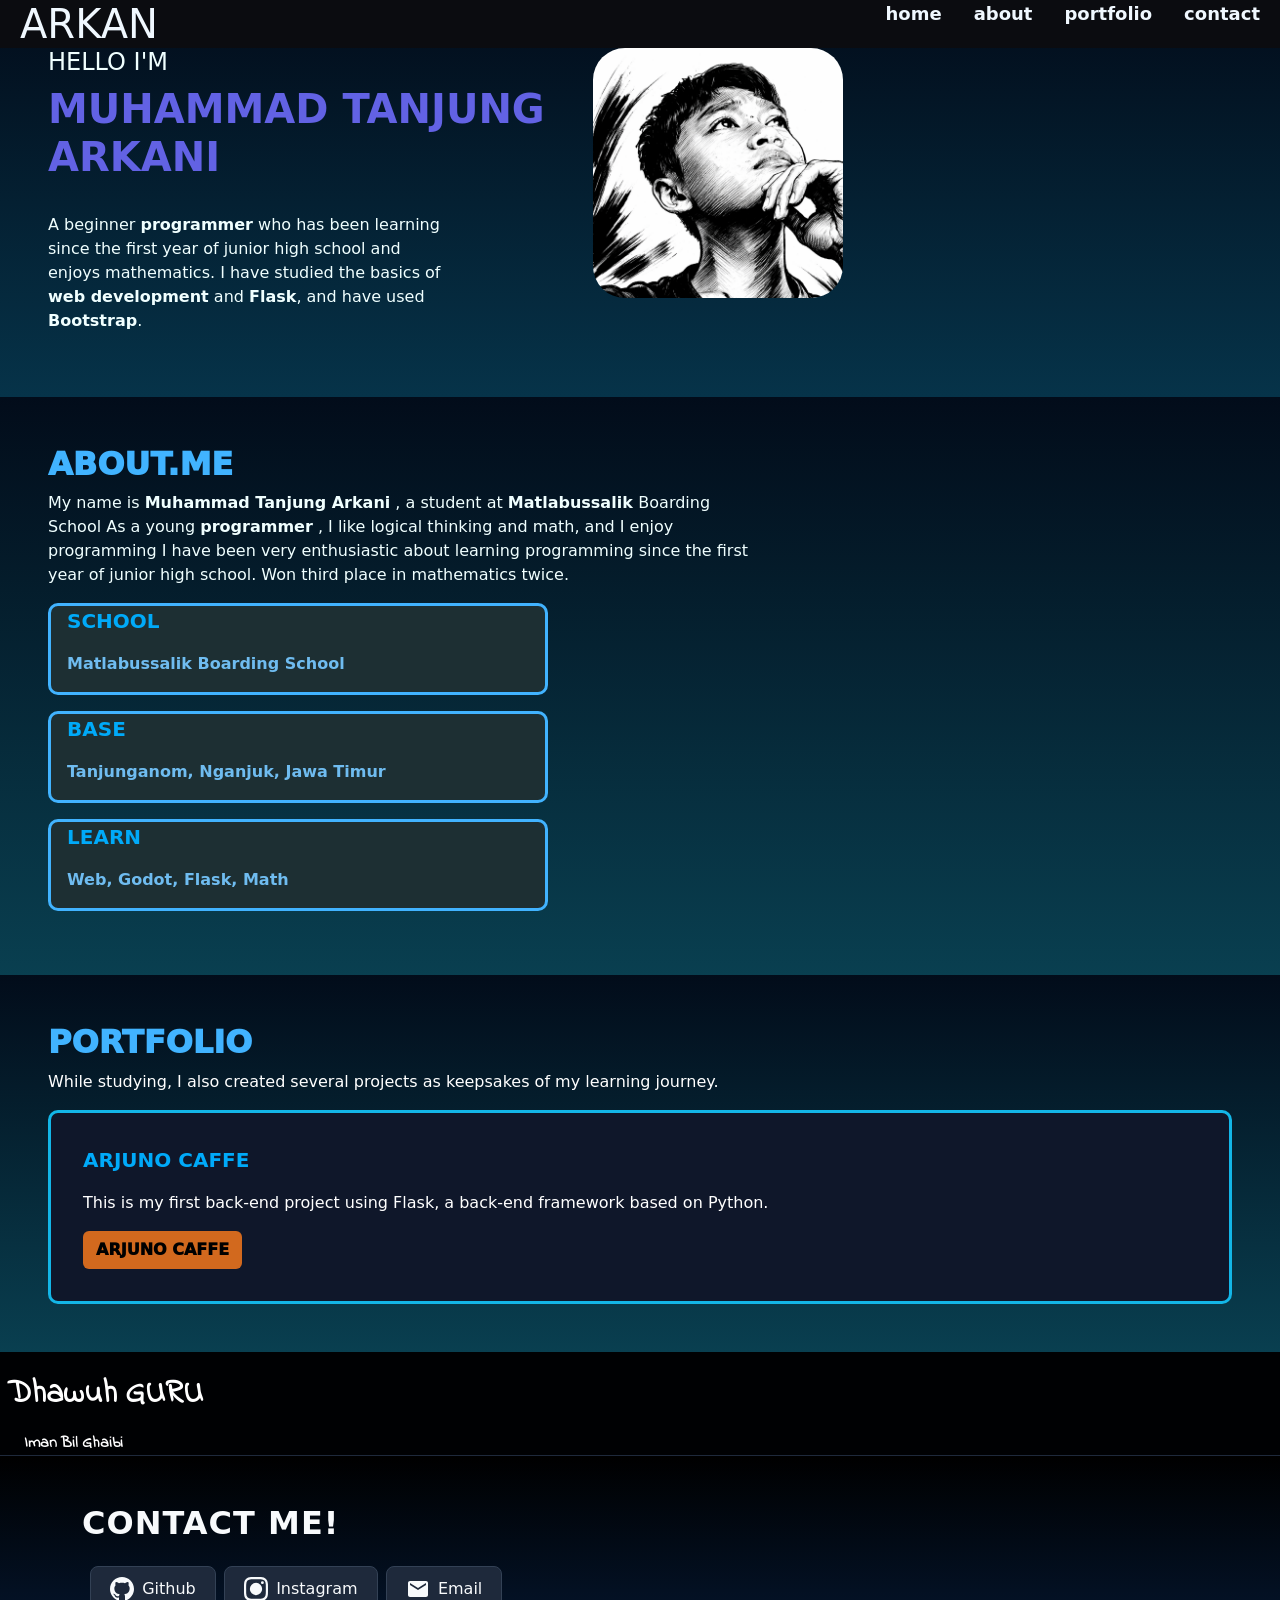
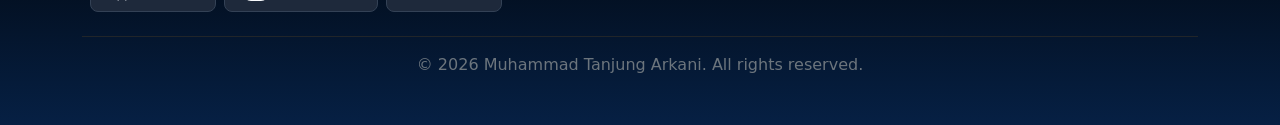
==== commit b2843544: "change color of bg-dhawuh guru" ====
--- a/index.html
+++ b/index.html
@@ -68,8 +68,6 @@
         <section class="dhawuh">
             <h2 class="indie-flower-regular p-2">Dhawuh GURU</h2>
             <span id="dhawuh-guru" class="indie-flower-regular p-4"></span>
-            
-
         </section>
     </main>
     <!-- =========FOOTER=========-->
--- a/assets/css/homepage.css
+++ b/assets/css/homepage.css
@@ -161,9 +161,7 @@
     background-color: rgb(255, 72, 0);
 }
 .dhawuh{
-    border-top: #091975 solid;
-    border-bottom: #020827 solid;
-    background: linear-gradient(to top, #093f50, #020c1a);
+    background-color: #000103;
     h2{
         color: white;
     }
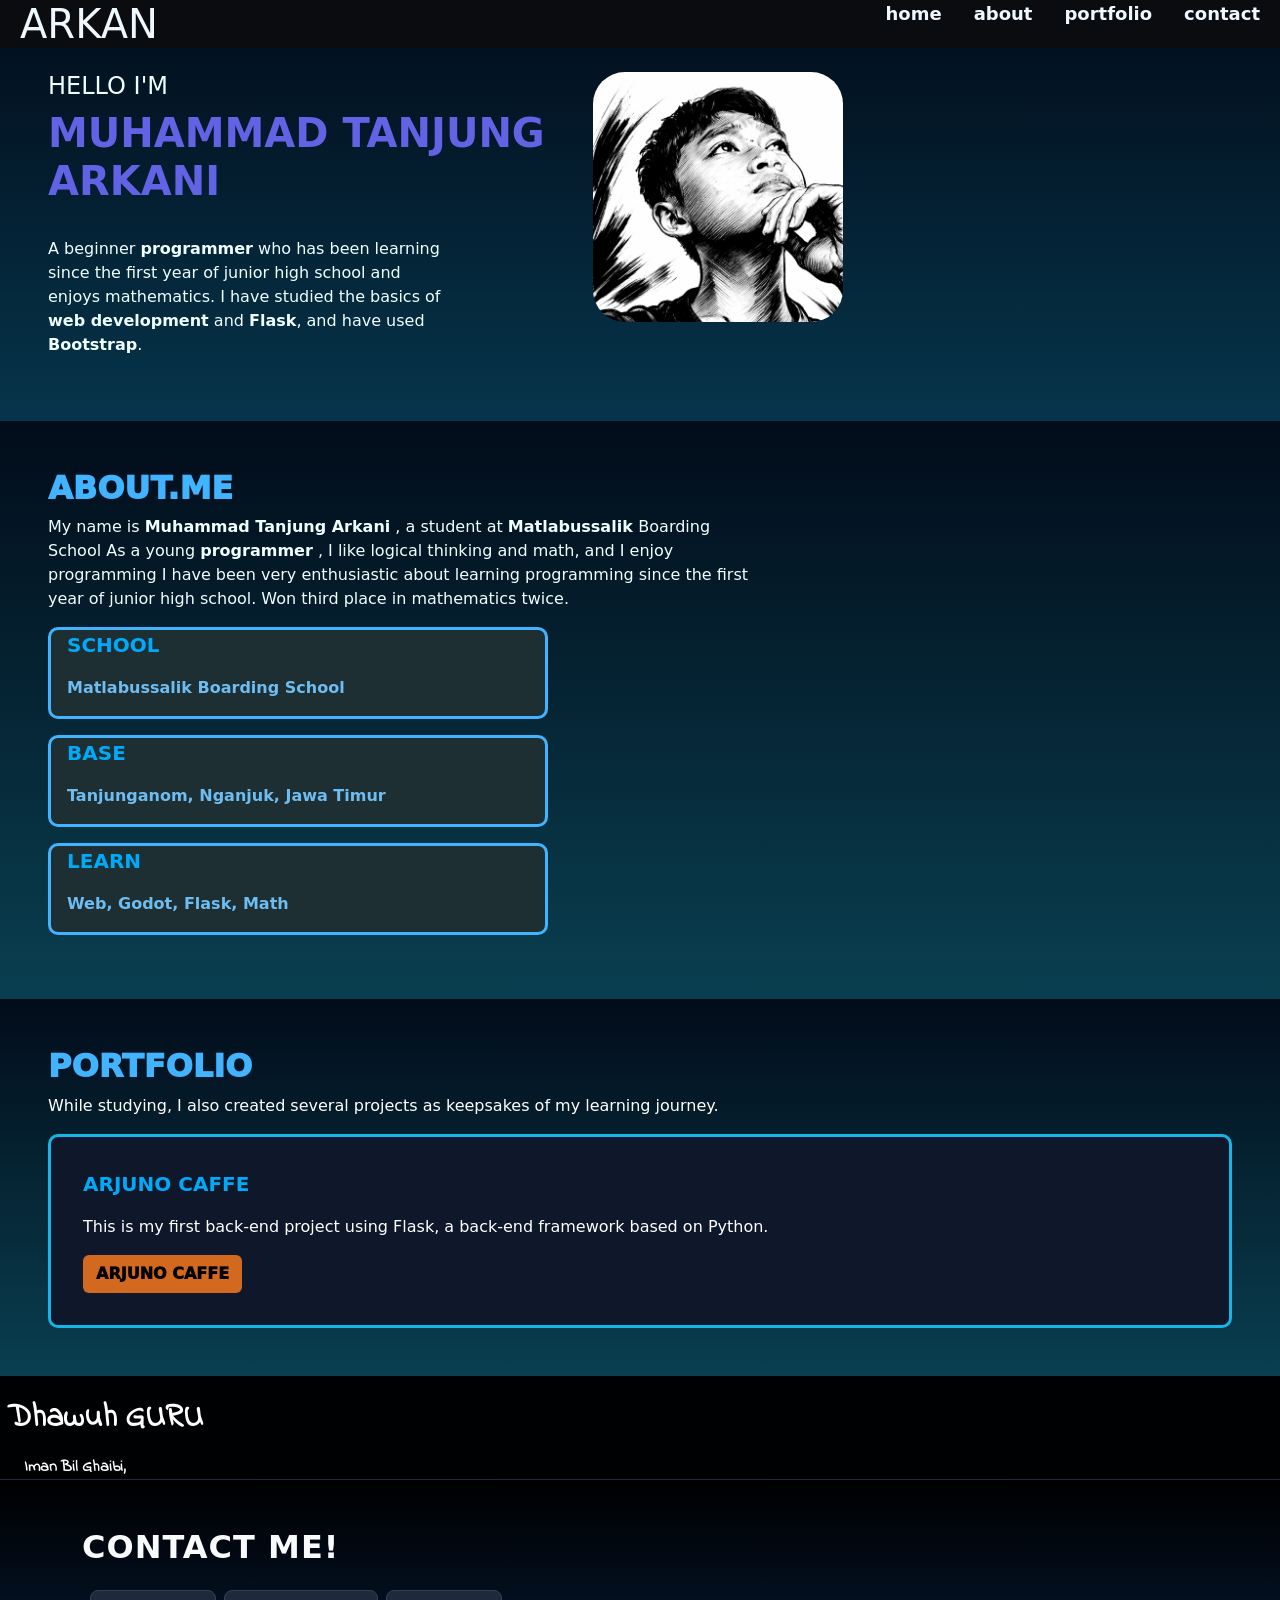
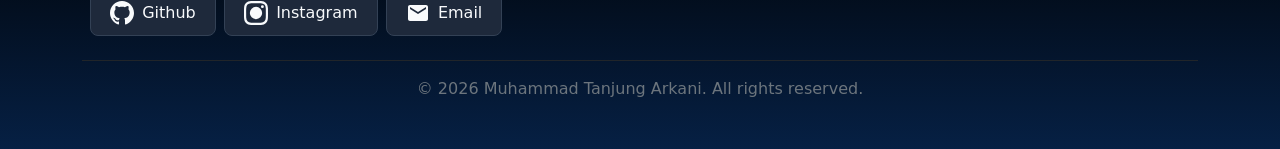
==== commit f352884f: "fix" ====
--- a/index.html
+++ b/index.html
@@ -21,7 +21,7 @@
     </header>
     <main>
 
-        <section id="home" class="home">
+        <section id="home" class="home mt-4">
             <div>
                 <h4>HELLO I'M</h4>
                 <h1>MUHAMMAD TANJUNG <br> ARKANI</h1>
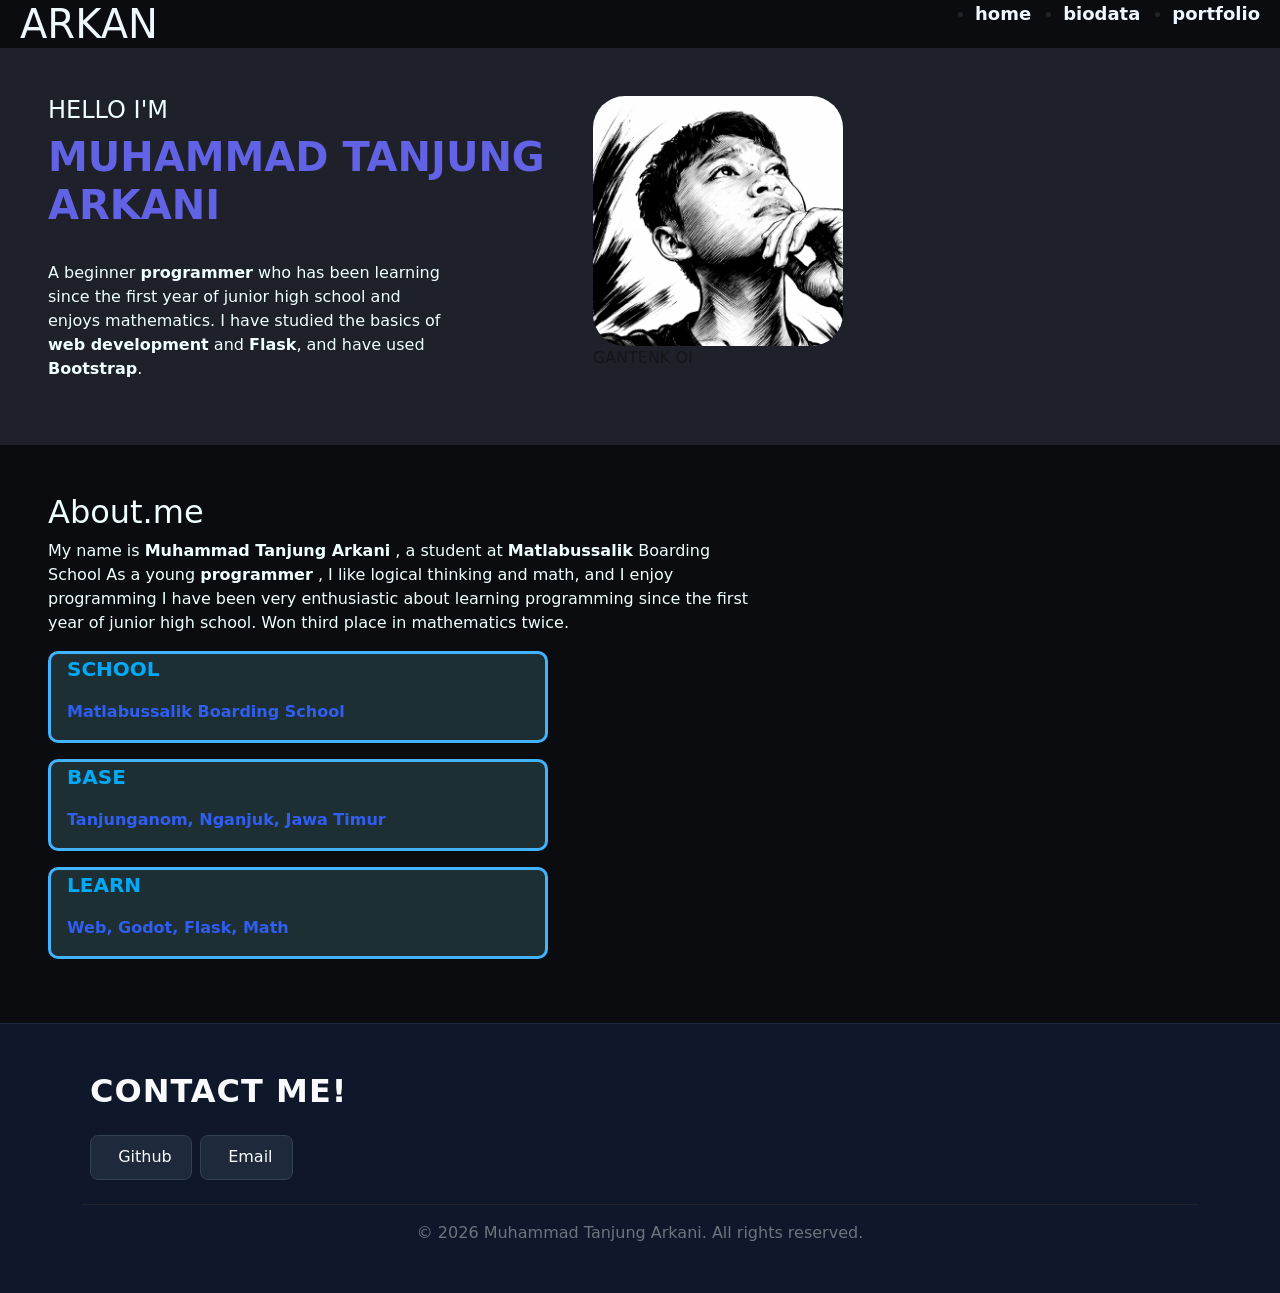
==== commit 844e68ee: "buat ulang" ====
--- a/index.html
+++ b/index.html
@@ -6,22 +6,21 @@
     <title>Profile</title>
     <link href="https://cdn.jsdelivr.net/npm/bootstrap@5.3.8/dist/css/bootstrap.min.css" rel="stylesheet" integrity="sha384-sRIl4kxILFvY47J16cr9ZwB07vP4J8+LH7qKQnuqkuIAvNWLzeN8tE5YBujZqJLB" crossorigin="anonymous">
     <link rel="stylesheet" href="assets/css/homepage.css">
+    <link rel="stylesheet" href="https://cloudflare.com">
 </head>
 <body>
-    <header class="fixed-top">
+    <header class="d-flex justify-content-start">
         <h1>ARKAN</h1>
         <nav class="nav-menu">
             <ul>
                 <li><a class="" href="#home">home</a></li>
-                <li><a class="" href="#about">about</a></li>
+                <li><a class="" href="#biodata">biodata</a></li>
                 <li><a class="" href="#portfolio">portfolio</a></li>
-                <li><a class="" href="#contact">contact</a></li>
             </ul>
         </nav>
     </header>
     <main>
-
-        <section id="home" class="home mt-4">
+        <section id="home" class="home">
             <div>
                 <h4>HELLO I'M</h4>
                 <h1>MUHAMMAD TANJUNG <br> ARKANI</h1>
@@ -31,12 +30,12 @@
                 </p>
             </div>
             <figure>
-                <img class="profile" src="assets/img/my-photo-profile.png" alt="photo profile" width="250px">
+                <img class="profile" src="assets/img/my-photo-profile.png" alt="photo profile" height="250rem">
+                <figcaption style="color: rgb(21, 21, 26);">GANTENK OI</figcaption>
             </figure>
         </section>
-        <!--===============ABOUT===================-->
         <section id="about" class="about">
-            <h2>ABOUT.ME</h2>
+            <h2>About.me</h2>
             <p class="text-about">
                     My name is <b>Muhammad Tanjung Arkani</b> , a student at <b> Matlabussalik </b>Boarding School
                     As a young <b>programmer</b> , I like logical thinking and math, and I enjoy programming 
@@ -56,50 +55,25 @@
                 <p class="biodata-value">Web, Godot, Flask, Math</p>
             </div>
         </section>
-        <section id="portfolio" class="portfolio">
-            <h2>PORTFOLIO</h2>
-            <p>While studying, I also created several projects as keepsakes of my learning journey.</p>
-            <div class="portfolio-1">
-                <p class="portfolio-label">ARJUNO CAFFE</p>
-                <p>This is my first back-end project using Flask, a back-end framework based on Python.</p>
-                <a class="btn btn-caffe" href="https://web-arjuno-caffe.vercel.app/" target="_blank">ARJUNO CAFFE</a>
-            </div>
-        </section>
-        <section class="dhawuh">
-            <h2 class="indie-flower-regular p-2">Dhawuh GURU</h2>
-            <span id="dhawuh-guru" class="indie-flower-regular p-4"></span>
-        </section>
     </main>
-    <!-- =========FOOTER=========-->
-   <footer id="contact" class="custom-footer">
+   <footer class="custom-footer">
     <div class="container">
-        <h2>CONTACT ME!</h2>
+        <h2 class="ps-2">CONTACT ME!</h2>
         <div class="d-flex flex-wrap gap-2 ps-2">
             <a href="https://github.com/arkandevcoco-star" target="_blank" class="social-btn">
                 <svg class="social-icon" viewBox="0 0 24 24" fill="currentColor">
-                    <path d="M12 0c-6.626 0-12 5.373-12 12 0 5.302 3.438 9.8 8.207 11.387.599.111.793-.261.793-.577v-2.234c-3.338.726-4.033-1.416-4.033-1.416-.546-1.387-1.333-1.756-1.333-1.756-1.089-.745.083-.729.083-.729 1.205.084 1.839 1.237 1.839 1.237 1.07 1.834 2.807 1.304 3.492.997.107-.775.418-1.305.762-1.604-2.665-.305-5.467-1.334-5.467-5.931 0-1.311.469-2.381 1.236-3.221-.124-.303-.535-1.524.117-3.176 0 0 1.008-.322 3.301 1.23.957-.266 1.983-.399 3.003-.404 1.02.005 2.047.138 3.006.404 2.291-1.552 3.297-1.23 3.297-1.23.653 1.653.242 2.874.118 3.176.77.84 1.235 1.911 1.235 3.221 0 4.609-2.807 5.624-5.479 5.921.43.372.823 1.102.823 2.222v 3.293c0 .319.192.694.801.576 4.765-1.589 8.199-6.086 8.199-11.386 0-6.627-5.373-12-12-12z"/>
+                        <path d="M12 2.163c3.204 0 3.584.012 4.85.07 3.252.148 4.771 1.691 4.919 4.919.058 1.265.069 1.645.069 4.849 0 3.205-.012 3.584-.069 4.849-.149 3.225-1.664 4.771-4.919 4.919-1.266.058-1.644.07-4.85.07-3.204 0-3.584-.012-4.849-.07-3.26-.149-4.771-1.699-4.919-4.92-.058-1.265-.07-1.644-.07-4.849 0-3.204.013-3.583.07-4.849.149-3.227 1.664-4.771 4.919-4.919 1.266-.057 1.645-.069 4.849-.069zm0-2.163c-3.259 0-3.667.014-4.947.072-4.358.2-6.78 2.618-6.98 6.98-.059 1.281-.073 1.689-.073 4.948 0 3.259.014 3.668.072 4.948.2 4.358 2.618 6.78 6.98 6.98 1.281.058 1.689.072 4.948.072 3.259 0 3.668-.014 4.948-.072 4.354-.2 6.782-2.618 6.979-6.98.059-1.28.073-1.689.073-4.948 0-3.259-.014-3.667-.072-4.947-.196-4.354-2.617-6.78-6.979-6.98-1.281-.059-1.69-.073-4.949-.073zM5.838 12a6.162 6.162 0 1 1 12.324 0 6.162 6.162 0 0 1-12.324 0zM12 16a4 4 0 1 1 0-8 4 4 0 0 1 0 8zm4.965-10.322a1.44 1.44 0 1 1 2.881.001 1.44 1.44 0 0 1-2.881-.001z"/>
                 </svg>
                 Github
             </a>
-            <a href="https://instagram.com/ARKdevCOCO" class="social-btn">
-                <svg class="social-icon" viewBox="0 0 24 24" fill="currentColor">
-                    <path d="M12 2.163c3.204 0 3.584.012 4.85.07 3.252.148 4.771 1.691 4.919 4.919.058 1.265.069 1.645.069 4.849 0 3.205-.012 3.584-.069 4.849-.149 3.225-1.664 4.771-4.919 4.919-1.266.058-1.644.07-4.85.07-3.204 0-3.584-.012-4.849-.07-3.26-.149-4.771-1.699-4.919-4.92-.058-1.265-.07-1.644-.07-4.849 0-3.204.013-3.583.07-4.849.149-3.227 1.664-4.771 4.919-4.919 1.266-.057 1.645-.069 4.849-.069zm0-2.163c-3.259 0-3.667.014-4.947.072-4.358.2-6.78 2.618-6.98 6.98-.059 1.281-.073 1.689-.073 4.948 0 3.259.014 3.668.072 4.948.2 4.358 2.618 6.78 6.98 6.98 1.281.058 1.689.072 4.948.072 3.259 0 3.668-.014 4.948-.072 4.354-.2 6.782-2.618 6.979-6.98.059-1.28.073-1.689.073-4.948 0-3.259-.014-3.667-.072-4.947-.196-4.354-2.617-6.78-6.979-6.98-1.281-.059-1.69-.073-4.949-.073zM5.838 12a6.162 6.162 0 1 1 12.324 0 6.162 6.162 0 0 1-12.324 0zM12 16a4 4 0 1 1 0-8 4 4 0 0 1 0 8zm4.965-10.322a1.44 1.44 0 1 1 2.881.001 1.44 1.44 0 0 1-2.881-.001z"/>
-                </svg>
-                Instagram
-            </a>
             <a href="mailto:email@m.t.arkani.islami@gmail.com" class="social-btn">
-                <svg class="social-icon" viewBox="0 0 24 24" fill="currentColor">
-                    <path d="M20 4H4c-1.1 0-1.99.9-1.99 2L2 18c0 1.1.9 2 2 2h16c1.1 0 2-.9 2-2V6c0-1.1-.9-2-2-2zm0 4l-8 5-8-5V6l8 5 8-5v2z"/>
-                </svg>
-                Email
+                <i class="fa-solid fa-envelope"></i> Email
             </a>
         </div>
         <div class="text-secondary text-center mt-4 pt-3 border-top border-dark fs-6">
             &copy; 2026 Muhammad Tanjung Arkani. All rights reserved.
         </div>
     </div>
-    
 </footer>
-<script src="assets/js/homepage.js"></script>
 </body>
 </html>
--- a/assets/css/homepage.css
+++ b/assets/css/homepage.css
@@ -1,8 +1,6 @@
-@import url('https://fonts.googleapis.com/css2?family=Indie+Flower&display=swap');
-@import url('https://fonts.googleapis.com/css2?family=Indie+Flower&family=Jim+Nightshade&display=swap');
 /*HEADER*/
 body{
-     background: linear-gradient(to top, #13b6e7, #020c1a);
+    background-color: rgb(30, 32, 42);
 }
 header {
     background-color: #0b0c10;
@@ -18,7 +16,6 @@
     max-width: 400px;
 }
 .nav-menu {
-    margin-bottom: 1rem;
     margin-left: auto; 
     display: flex;
     gap: 2rem;          
@@ -28,9 +25,6 @@
 .nav-menu ul{
     display: flex;
     gap: 2rem;
-    list-style: none;
-    padding: 0;
-    margin: 0;
 }
 
 .nav-menu a {
@@ -41,7 +35,7 @@
 }
 
 .nav-menu a:hover {
-    color: #14808f;
+    color: #4000ff;
 }
 
 /* MAIN */
@@ -59,36 +53,15 @@
     color: rgb(98, 98, 228);
 }
 
-.profile {
-    width: 250px;
-    max-width: 100%;
-    height: auto;
+.profile{
     border-radius: 2rem;
-    object-fit: cover;
 }
-@media (max-width: 600px) {
-    .home {
-        flex-direction: column;
-        align-items: center;
-        text-align: center;
-        padding: 2rem 1rem;
-    }
-
-    .profile {
-        width: 180px;
-    }
-}
-
 
 /* ABOUT */
 .about{
-    background: linear-gradient(to top, #093f50, #020c1a);
+    background-color: #0b0c10;
     padding: 3rem;
     color: azure;
-    h2{
-        color: #41b3ff;
-        font-weight: 1000;
-    }
 }
 .text-about{
     max-width: 700px;
@@ -100,19 +73,7 @@
     border: #41b3ff solid ;
     border-radius: 10px;
     max-width: 500px;
-    min-width: 150px;
     
-}
-.biodata:hover{
-    transition: all 0.3s ease;
-    transform: translateY(-10px);
-    background-color: #06587e;
-    .biodata-value{
-        color: white;
-    }
-    .biodata-label{
-        color: rgb(68, 243, 255);
-    }
 }
 .biodata-label{
     padding-left: 1rem;
@@ -122,57 +83,11 @@
 }
 .biodata-value{
     padding-left: 1rem;
-    color: #6fbcf0;
+    color: #305ef3;
     font-weight: 700;
-}
-
-/*PORTFOLIO*/
-.portfolio{
-    background: linear-gradient(to top, #093f50, #020c1a);
-    padding: 3rem;
-    color: white;
-    h2{
-        font-weight: 1000;
-        color: #41b3ff;
-    }
-}
-
-.portfolio-1{
-    padding: 2rem;
-    background-color: #0f172a;
-    border: #13b6e7 solid ;
-    border-radius: 10px;
-}
-
-.portfolio-label{
-    font-size: 20px;
-    font-weight: 800;
-    color: #00aaf9;
-}
-.btn-caffe{
-    color: rgb(0, 0, 0);
-    font-weight: 1000;
-    background-color: chocolate;
-}
-.btn-caffe:hover{
-    transition: all 0.3s ease;
-    transform: translateY(-5px);
-    color: rgb(224, 220, 217);
-    background-color: rgb(255, 72, 0);
-}
-.dhawuh{
-    background-color: #000103;
-    h2{
-        color: white;
-    }
-    span{
-        color: white;
-    }
-    padding-top: 1rem;
 }
 /* FOOTER */
 footer{
-    background: linear-gradient(to bottom, #000000, #062044);
     color: azure;
 }
 .custom-footer {
@@ -203,17 +118,4 @@
     color: #0f172a;
     border-color: #38bdf8;
     transform: translateY(-3px);
-}
-.social-icon {
-    width: 24px;  /* Atur lebar sesuai kebutuhan */
-    height: 24px; /* Atur tinggi */
-    display: inline-block;
-    vertical-align: middle;
-}
-/* FONTS */
-.indie-flower-regular {
-  font-family: "Indie Flower", cursive;
-  font-weight: 1000;
-  font-style: normal;
-}
-
+}
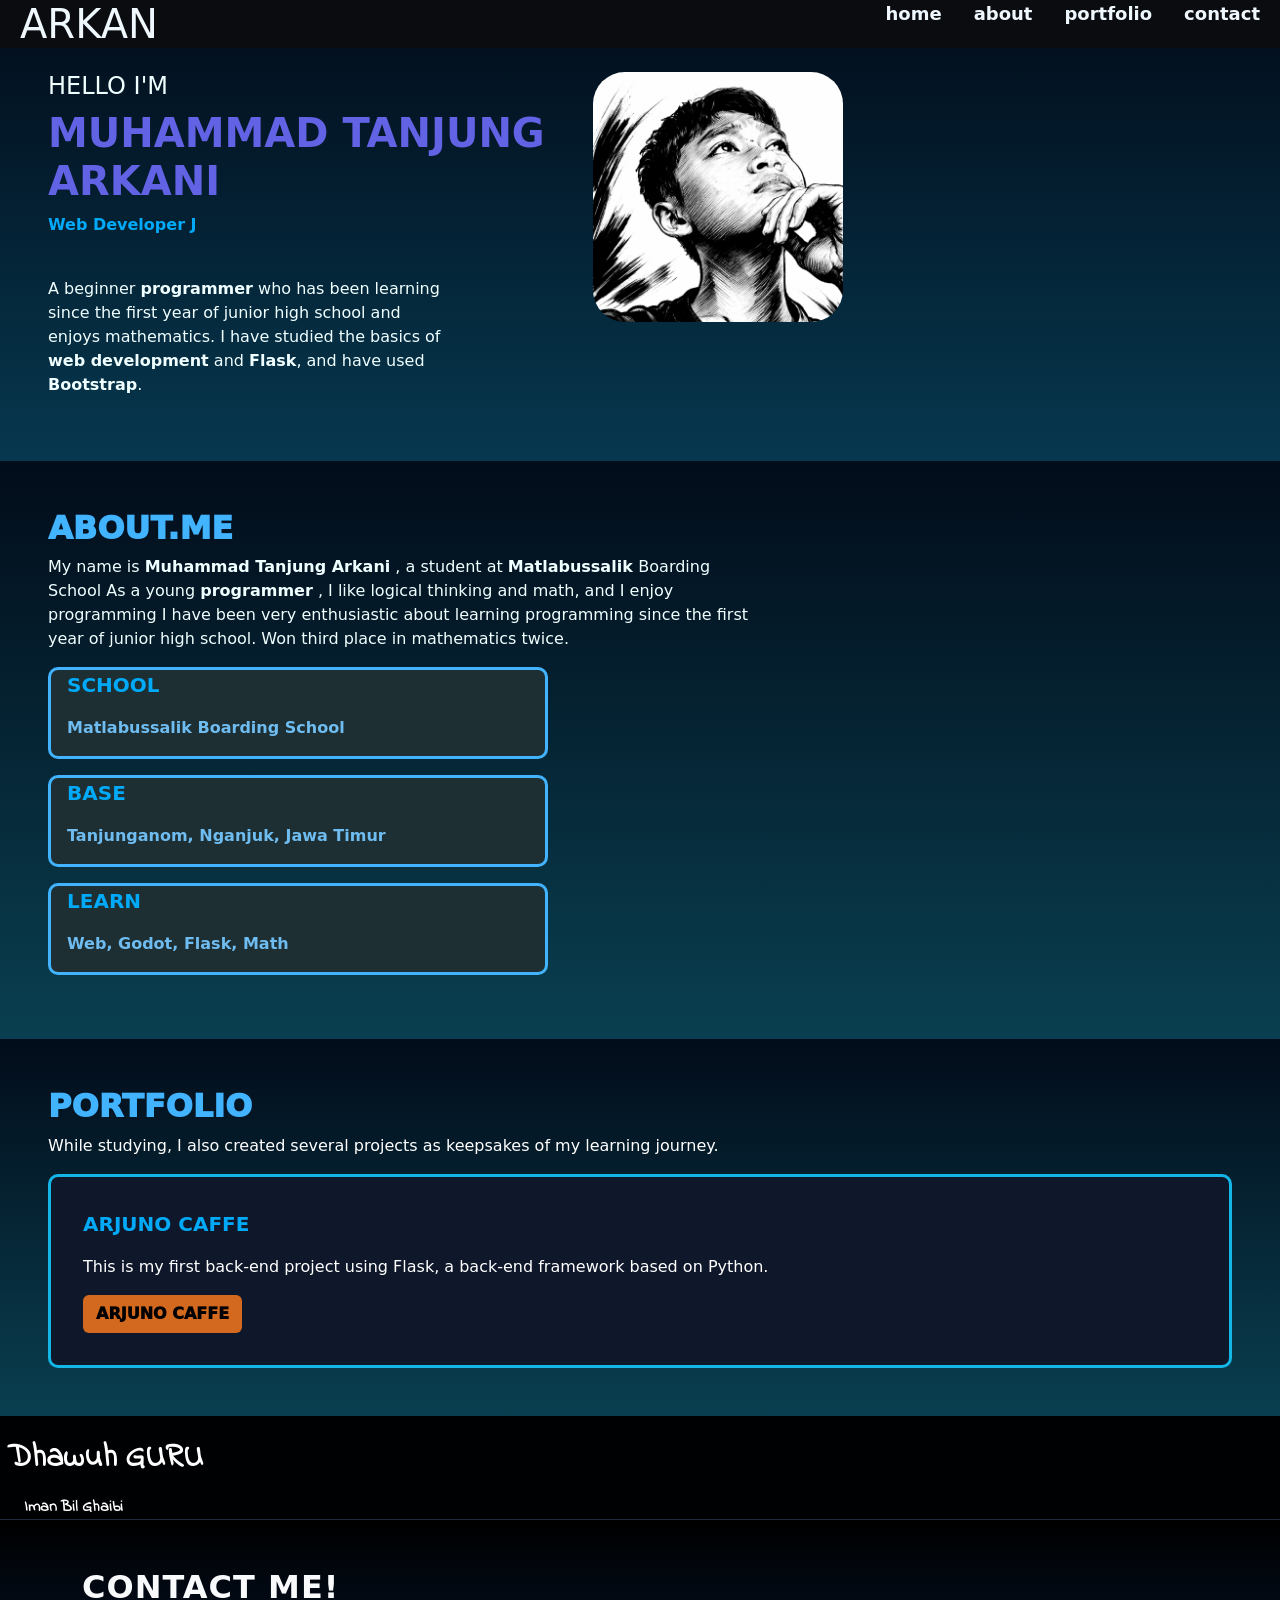
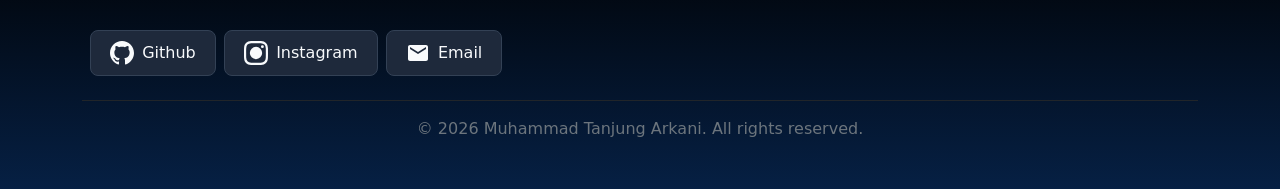
==== commit e407cc60: "update navbar and typing text" ====
--- a/index.html
+++ b/index.html
@@ -6,36 +6,42 @@
     <title>Profile</title>
     <link href="https://cdn.jsdelivr.net/npm/bootstrap@5.3.8/dist/css/bootstrap.min.css" rel="stylesheet" integrity="sha384-sRIl4kxILFvY47J16cr9ZwB07vP4J8+LH7qKQnuqkuIAvNWLzeN8tE5YBujZqJLB" crossorigin="anonymous">
     <link rel="stylesheet" href="assets/css/homepage.css">
-    <link rel="stylesheet" href="https://cloudflare.com">
 </head>
 <body>
-    <header class="d-flex justify-content-start">
+    <header class="fixed-top">
         <h1>ARKAN</h1>
-        <nav class="nav-menu">
+        <button class="menu-toggle" id="menu-toggle">
+            ☰
+        </button>
+        <nav class="nav-menu"  id="nav-menu">
             <ul>
                 <li><a class="" href="#home">home</a></li>
-                <li><a class="" href="#biodata">biodata</a></li>
+                <li><a class="" href="#about">about</a></li>
                 <li><a class="" href="#portfolio">portfolio</a></li>
+                <li><a class="" href="#contact">contact</a></li>
             </ul>
+            
         </nav>
     </header>
     <main>
-        <section id="home" class="home">
+
+        <section id="home" class="home mt-4">
             <div>
                 <h4>HELLO I'M</h4>
                 <h1>MUHAMMAD TANJUNG <br> ARKANI</h1>
+                <p class="typingtext2" id="TypingText2"></p>
                 <br>
                 <p class="home-text">
                     A beginner <b> programmer</b> who has been learning since the first year of  junior high school and enjoys mathematics. I have studied the basics of  <b>web development</b> and <b>Flask</b>, and have used <b>Bootstrap</b>.
                 </p>
             </div>
             <figure>
-                <img class="profile" src="assets/img/my-photo-profile.png" alt="photo profile" height="250rem">
-                <figcaption style="color: rgb(21, 21, 26);">GANTENK OI</figcaption>
+                <img class="profile" src="assets/img/my-photo-profile.png" alt="photo profile" width="250px">
             </figure>
         </section>
+        <!--===============ABOUT===================-->
         <section id="about" class="about">
-            <h2>About.me</h2>
+            <h2>ABOUT.ME</h2>
             <p class="text-about">
                     My name is <b>Muhammad Tanjung Arkani</b> , a student at <b> Matlabussalik </b>Boarding School
                     As a young <b>programmer</b> , I like logical thinking and math, and I enjoy programming 
@@ -55,25 +61,50 @@
                 <p class="biodata-value">Web, Godot, Flask, Math</p>
             </div>
         </section>
+        <section id="portfolio" class="portfolio">
+            <h2>PORTFOLIO</h2>
+            <p>While studying, I also created several projects as keepsakes of my learning journey.</p>
+            <div class="portfolio-1">
+                <p class="portfolio-label">ARJUNO CAFFE</p>
+                <p>This is my first back-end project using Flask, a back-end framework based on Python.</p>
+                <a class="btn btn-caffe" href="https://web-arjuno-caffe.vercel.app/" target="_blank">ARJUNO CAFFE</a>
+            </div>
+        </section>
+        <section class="dhawuh">
+            <h2 class="indie-flower-regular p-2">Dhawuh GURU</h2>
+            <span id="dhawuh-guru" class="indie-flower-regular p-4"></span>
+        </section>
     </main>
-   <footer class="custom-footer">
+    <!-- =========FOOTER=========-->
+   <footer id="contact" class="custom-footer">
     <div class="container">
-        <h2 class="ps-2">CONTACT ME!</h2>
+        <h2>CONTACT ME!</h2>
         <div class="d-flex flex-wrap gap-2 ps-2">
             <a href="https://github.com/arkandevcoco-star" target="_blank" class="social-btn">
                 <svg class="social-icon" viewBox="0 0 24 24" fill="currentColor">
-                        <path d="M12 2.163c3.204 0 3.584.012 4.85.07 3.252.148 4.771 1.691 4.919 4.919.058 1.265.069 1.645.069 4.849 0 3.205-.012 3.584-.069 4.849-.149 3.225-1.664 4.771-4.919 4.919-1.266.058-1.644.07-4.85.07-3.204 0-3.584-.012-4.849-.07-3.26-.149-4.771-1.699-4.919-4.92-.058-1.265-.07-1.644-.07-4.849 0-3.204.013-3.583.07-4.849.149-3.227 1.664-4.771 4.919-4.919 1.266-.057 1.645-.069 4.849-.069zm0-2.163c-3.259 0-3.667.014-4.947.072-4.358.2-6.78 2.618-6.98 6.98-.059 1.281-.073 1.689-.073 4.948 0 3.259.014 3.668.072 4.948.2 4.358 2.618 6.78 6.98 6.98 1.281.058 1.689.072 4.948.072 3.259 0 3.668-.014 4.948-.072 4.354-.2 6.782-2.618 6.979-6.98.059-1.28.073-1.689.073-4.948 0-3.259-.014-3.667-.072-4.947-.196-4.354-2.617-6.78-6.979-6.98-1.281-.059-1.69-.073-4.949-.073zM5.838 12a6.162 6.162 0 1 1 12.324 0 6.162 6.162 0 0 1-12.324 0zM12 16a4 4 0 1 1 0-8 4 4 0 0 1 0 8zm4.965-10.322a1.44 1.44 0 1 1 2.881.001 1.44 1.44 0 0 1-2.881-.001z"/>
+                    <path d="M12 0c-6.626 0-12 5.373-12 12 0 5.302 3.438 9.8 8.207 11.387.599.111.793-.261.793-.577v-2.234c-3.338.726-4.033-1.416-4.033-1.416-.546-1.387-1.333-1.756-1.333-1.756-1.089-.745.083-.729.083-.729 1.205.084 1.839 1.237 1.839 1.237 1.07 1.834 2.807 1.304 3.492.997.107-.775.418-1.305.762-1.604-2.665-.305-5.467-1.334-5.467-5.931 0-1.311.469-2.381 1.236-3.221-.124-.303-.535-1.524.117-3.176 0 0 1.008-.322 3.301 1.23.957-.266 1.983-.399 3.003-.404 1.02.005 2.047.138 3.006.404 2.291-1.552 3.297-1.23 3.297-1.23.653 1.653.242 2.874.118 3.176.77.84 1.235 1.911 1.235 3.221 0 4.609-2.807 5.624-5.479 5.921.43.372.823 1.102.823 2.222v 3.293c0 .319.192.694.801.576 4.765-1.589 8.199-6.086 8.199-11.386 0-6.627-5.373-12-12-12z"/>
                 </svg>
                 Github
             </a>
+            <a href="https://instagram.com/ARKdevCOCO" class="social-btn">
+                <svg class="social-icon" viewBox="0 0 24 24" fill="currentColor">
+                    <path d="M12 2.163c3.204 0 3.584.012 4.85.07 3.252.148 4.771 1.691 4.919 4.919.058 1.265.069 1.645.069 4.849 0 3.205-.012 3.584-.069 4.849-.149 3.225-1.664 4.771-4.919 4.919-1.266.058-1.644.07-4.85.07-3.204 0-3.584-.012-4.849-.07-3.26-.149-4.771-1.699-4.919-4.92-.058-1.265-.07-1.644-.07-4.849 0-3.204.013-3.583.07-4.849.149-3.227 1.664-4.771 4.919-4.919 1.266-.057 1.645-.069 4.849-.069zm0-2.163c-3.259 0-3.667.014-4.947.072-4.358.2-6.78 2.618-6.98 6.98-.059 1.281-.073 1.689-.073 4.948 0 3.259.014 3.668.072 4.948.2 4.358 2.618 6.78 6.98 6.98 1.281.058 1.689.072 4.948.072 3.259 0 3.668-.014 4.948-.072 4.354-.2 6.782-2.618 6.979-6.98.059-1.28.073-1.689.073-4.948 0-3.259-.014-3.667-.072-4.947-.196-4.354-2.617-6.78-6.979-6.98-1.281-.059-1.69-.073-4.949-.073zM5.838 12a6.162 6.162 0 1 1 12.324 0 6.162 6.162 0 0 1-12.324 0zM12 16a4 4 0 1 1 0-8 4 4 0 0 1 0 8zm4.965-10.322a1.44 1.44 0 1 1 2.881.001 1.44 1.44 0 0 1-2.881-.001z"/>
+                </svg>
+                Instagram
+            </a>
             <a href="mailto:email@m.t.arkani.islami@gmail.com" class="social-btn">
-                <i class="fa-solid fa-envelope"></i> Email
+                <svg class="social-icon" viewBox="0 0 24 24" fill="currentColor">
+                    <path d="M20 4H4c-1.1 0-1.99.9-1.99 2L2 18c0 1.1.9 2 2 2h16c1.1 0 2-.9 2-2V6c0-1.1-.9-2-2-2zm0 4l-8 5-8-5V6l8 5 8-5v2z"/>
+                </svg>
+                Email
             </a>
         </div>
         <div class="text-secondary text-center mt-4 pt-3 border-top border-dark fs-6">
             &copy; 2026 Muhammad Tanjung Arkani. All rights reserved.
         </div>
     </div>
+    
 </footer>
+<script src="assets/js/homepage.js"></script>
 </body>
 </html>
--- a/assets/css/homepage.css
+++ b/assets/css/homepage.css
@@ -1,11 +1,14 @@
+@import url('https://fonts.googleapis.com/css2?family=Indie+Flower&display=swap');
+@import url('https://fonts.googleapis.com/css2?family=Indie+Flower&family=Jim+Nightshade&display=swap');
 /*HEADER*/
 body{
-    background-color: rgb(30, 32, 42);
+     background: linear-gradient(to top, #13b6e7, #020c1a);
 }
 header {
     background-color: #0b0c10;
     display: flex;
-    padding: 0px 20px;      
+    padding: 0px 20px;    
+    position: fixed;  
 }
 
 header h1 {
@@ -16,6 +19,7 @@
     max-width: 400px;
 }
 .nav-menu {
+    margin-bottom: 1rem;
     margin-left: auto; 
     display: flex;
     gap: 2rem;          
@@ -25,6 +29,9 @@
 .nav-menu ul{
     display: flex;
     gap: 2rem;
+    list-style: none;
+    padding: 0;
+    margin: 0;
 }
 
 .nav-menu a {
@@ -35,9 +42,63 @@
 }
 
 .nav-menu a:hover {
-    color: #4000ff;
-}
-
+    color: #14808f;
+}
+
+.menu-toggle {
+    display: none;
+}
+@media (max-width: 768px) {
+
+    header {
+        position: relative;
+    }
+
+    .menu-toggle {
+        display: block;
+        margin-left: auto;
+        background: none;
+        border: none;
+        color: white;
+        font-size: 30px;
+        cursor: pointer;
+    }
+
+    .nav-menu {
+    position: absolute;
+    top: 100%;
+    left: 0;
+    width: 100%;
+    background-color: #0b0c10;
+
+    opacity: 0;
+    visibility: hidden;
+    transform: translateY(-10px);
+
+    transition: all 0.3s ease;
+}
+
+    .nav-menu.active {
+    opacity: 1;
+    visibility: visible;
+    transform: translateY(0);
+}
+
+    .nav-menu ul {
+        flex-direction: column;
+        gap: 0;
+        padding: 10px 0;
+    }
+
+    .nav-menu li {
+        text-align: center;
+    }
+
+    .nav-menu a {
+        display: block;
+        padding: 15px;
+    }
+}
 /* MAIN */
 
 /* HOMEEEEEE*/
@@ -53,18 +114,44 @@
     color: rgb(98, 98, 228);
 }
 
-.profile{
+.profile {
+    width: 250px;
+    max-width: 100%;
+    height: auto;
     border-radius: 2rem;
-}
+    object-fit: cover;
+}
+@media (max-width: 600px) {
+    .home {
+        flex-direction: column;
+        align-items: center;
+        text-align: center;
+        padding: 2rem 1rem;
+    }
+
+    .profile {
+        width: 180px;
+    }
+}
+
 
 /* ABOUT */
 .about{
-    background-color: #0b0c10;
+    background: linear-gradient(to top, #093f50, #020c1a);
     padding: 3rem;
     color: azure;
+    h2{
+        color: #41b3ff;
+        font-weight: 1000;
+    }
 }
 .text-about{
     max-width: 700px;
+}
+
+.typingtext2{
+    color: #00aaf9;
+    font-weight: 800;
 }
 
 .biodata{
@@ -73,7 +160,19 @@
     border: #41b3ff solid ;
     border-radius: 10px;
     max-width: 500px;
+    min-width: 150px;
     
+}
+.biodata:hover{
+    transition: all 0.3s ease;
+    transform: translateY(-10px);
+    background-color: #06587e;
+    .biodata-value{
+        color: white;
+    }
+    .biodata-label{
+        color: rgb(68, 243, 255);
+    }
 }
 .biodata-label{
     padding-left: 1rem;
@@ -83,11 +182,57 @@
 }
 .biodata-value{
     padding-left: 1rem;
-    color: #305ef3;
+    color: #6fbcf0;
     font-weight: 700;
+}
+
+/*PORTFOLIO*/
+.portfolio{
+    background: linear-gradient(to top, #093f50, #020c1a);
+    padding: 3rem;
+    color: white;
+    h2{
+        font-weight: 1000;
+        color: #41b3ff;
+    }
+}
+
+.portfolio-1{
+    padding: 2rem;
+    background-color: #0f172a;
+    border: #13b6e7 solid ;
+    border-radius: 10px;
+}
+
+.portfolio-label{
+    font-size: 20px;
+    font-weight: 800;
+    color: #00aaf9;
+}
+.btn-caffe{
+    color: rgb(0, 0, 0);
+    font-weight: 1000;
+    background-color: chocolate;
+}
+.btn-caffe:hover{
+    transition: all 0.3s ease;
+    transform: translateY(-5px);
+    color: rgb(224, 220, 217);
+    background-color: rgb(255, 72, 0);
+}
+.dhawuh{
+    background-color: #000103;
+    h2{
+        color: white;
+    }
+    span{
+        color: white;
+    }
+    padding-top: 1rem;
 }
 /* FOOTER */
 footer{
+    background: linear-gradient(to bottom, #000000, #062044);
     color: azure;
 }
 .custom-footer {
@@ -118,4 +263,17 @@
     color: #0f172a;
     border-color: #38bdf8;
     transform: translateY(-3px);
-}+}
+.social-icon {
+    width: 24px;  /* Atur lebar sesuai kebutuhan */
+    height: 24px; /* Atur tinggi */
+    display: inline-block;
+    vertical-align: middle;
+}
+/* FONTS */
+.indie-flower-regular {
+  font-family: "Indie Flower", cursive;
+  font-weight: 1000;
+  font-style: normal;
+}
+
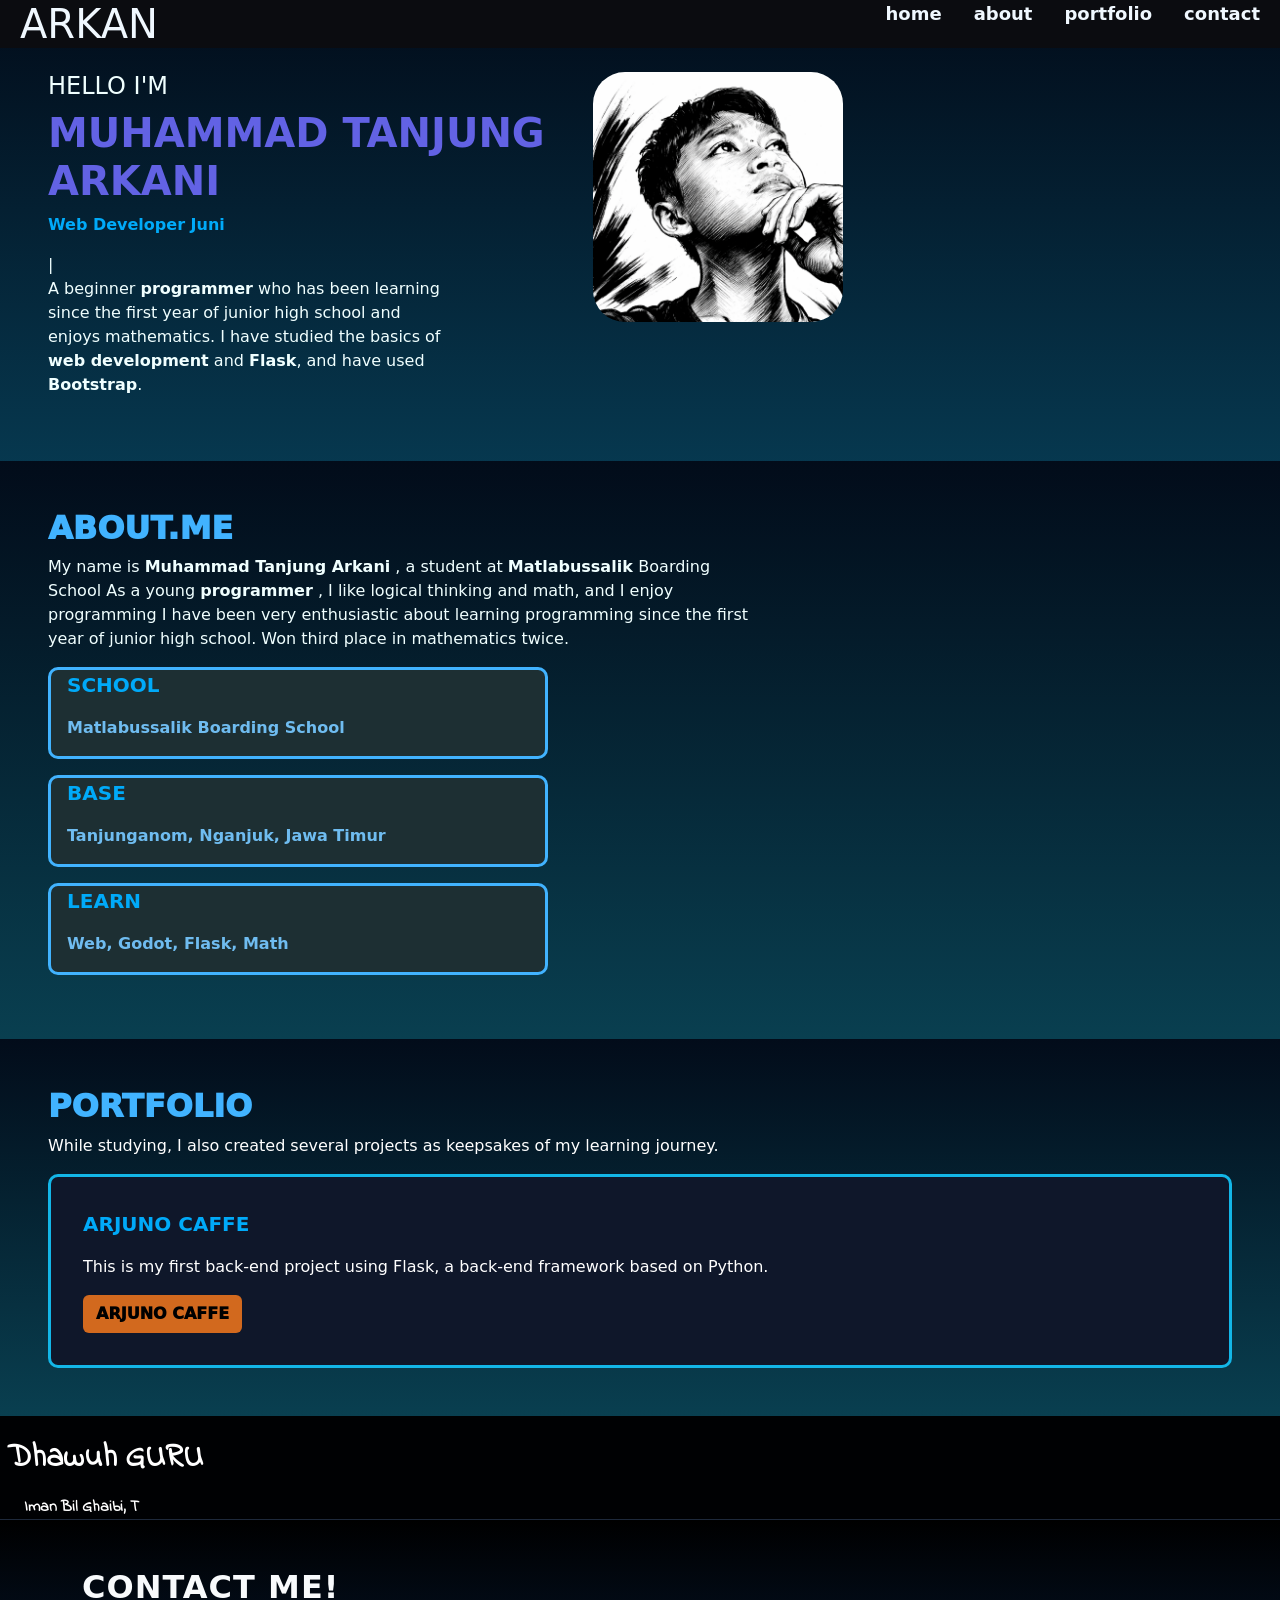
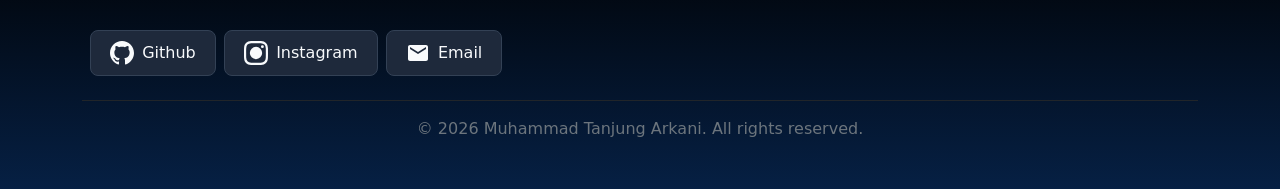
==== commit 4532c2da: "srgdrg" ====
--- a/index.html
+++ b/index.html
@@ -30,6 +30,7 @@
                 <h4>HELLO I'M</h4>
                 <h1>MUHAMMAD TANJUNG <br> ARKANI</h1>
                 <p class="typingtext2" id="TypingText2"></p>
+                <span>|</span>
                 <br>
                 <p class="home-text">
                     A beginner <b> programmer</b> who has been learning since the first year of  junior high school and enjoys mathematics. I have studied the basics of  <b>web development</b> and <b>Flask</b>, and have used <b>Bootstrap</b>.
